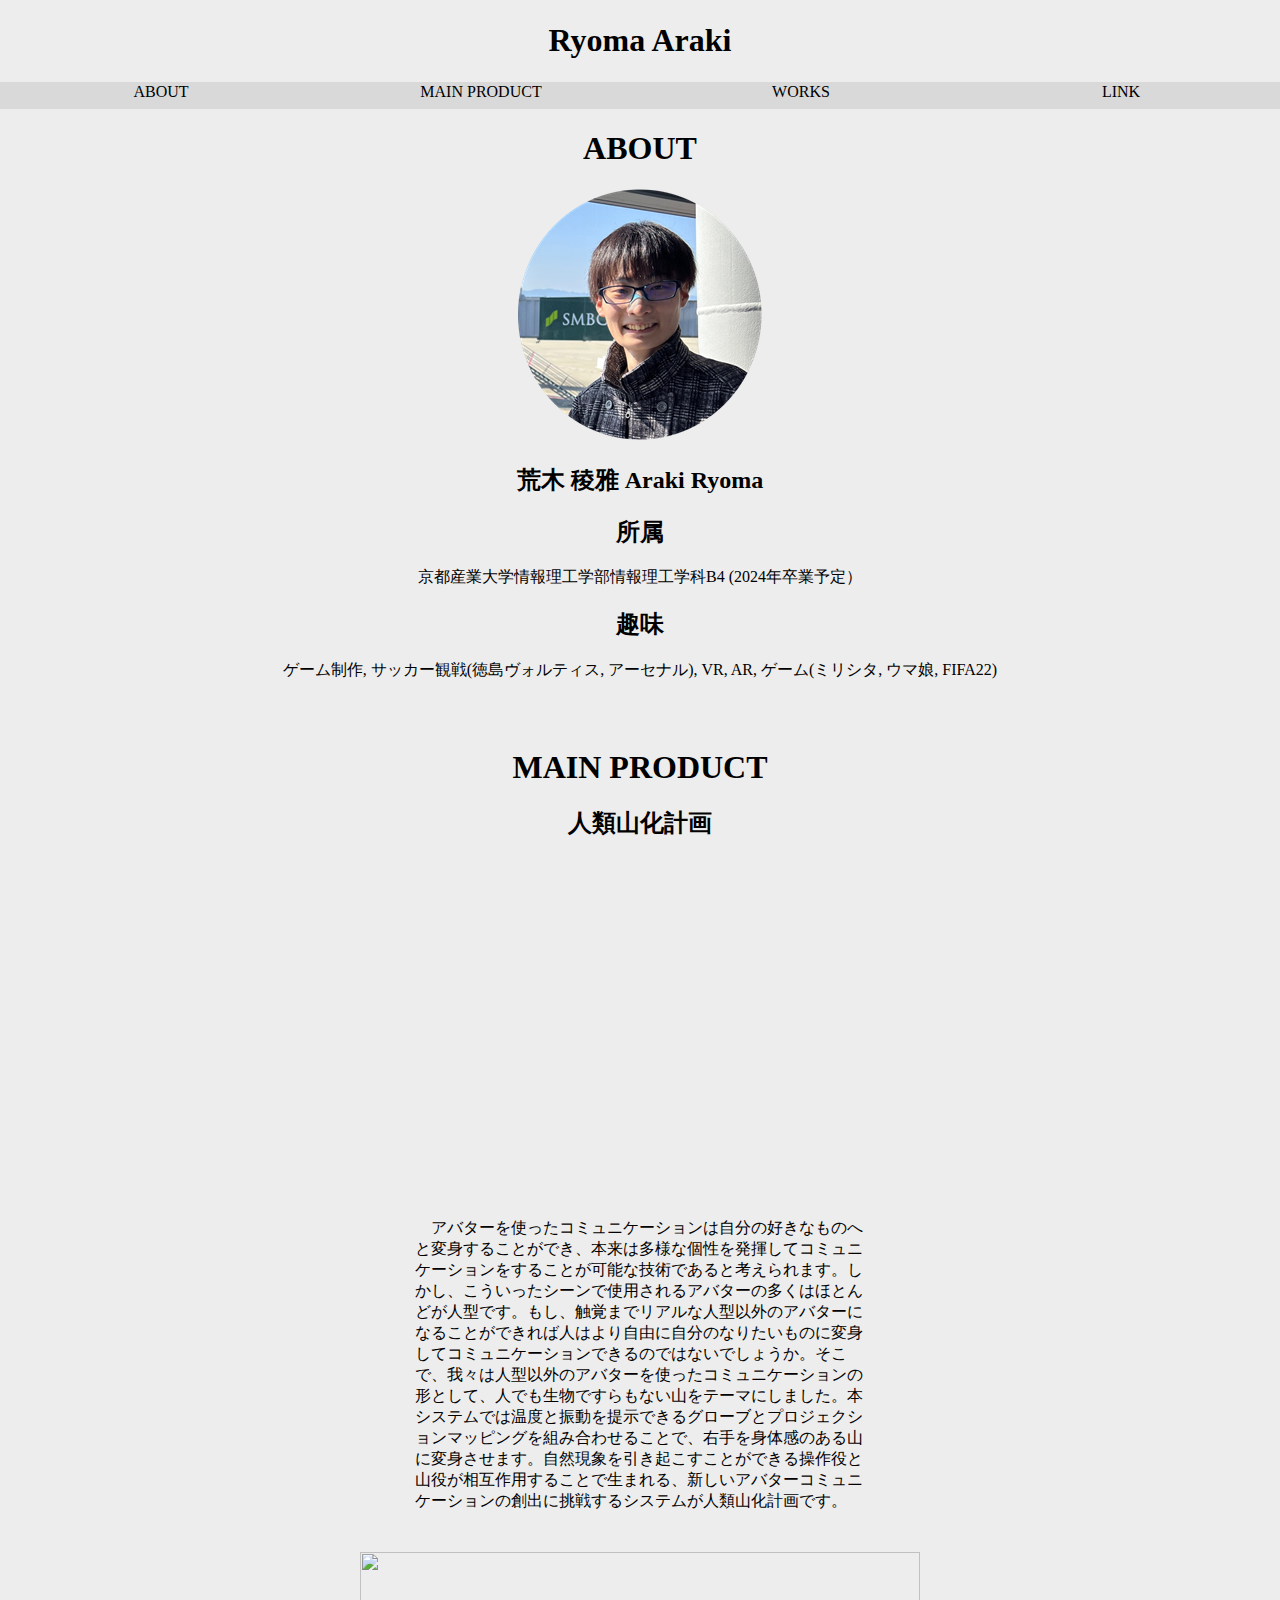
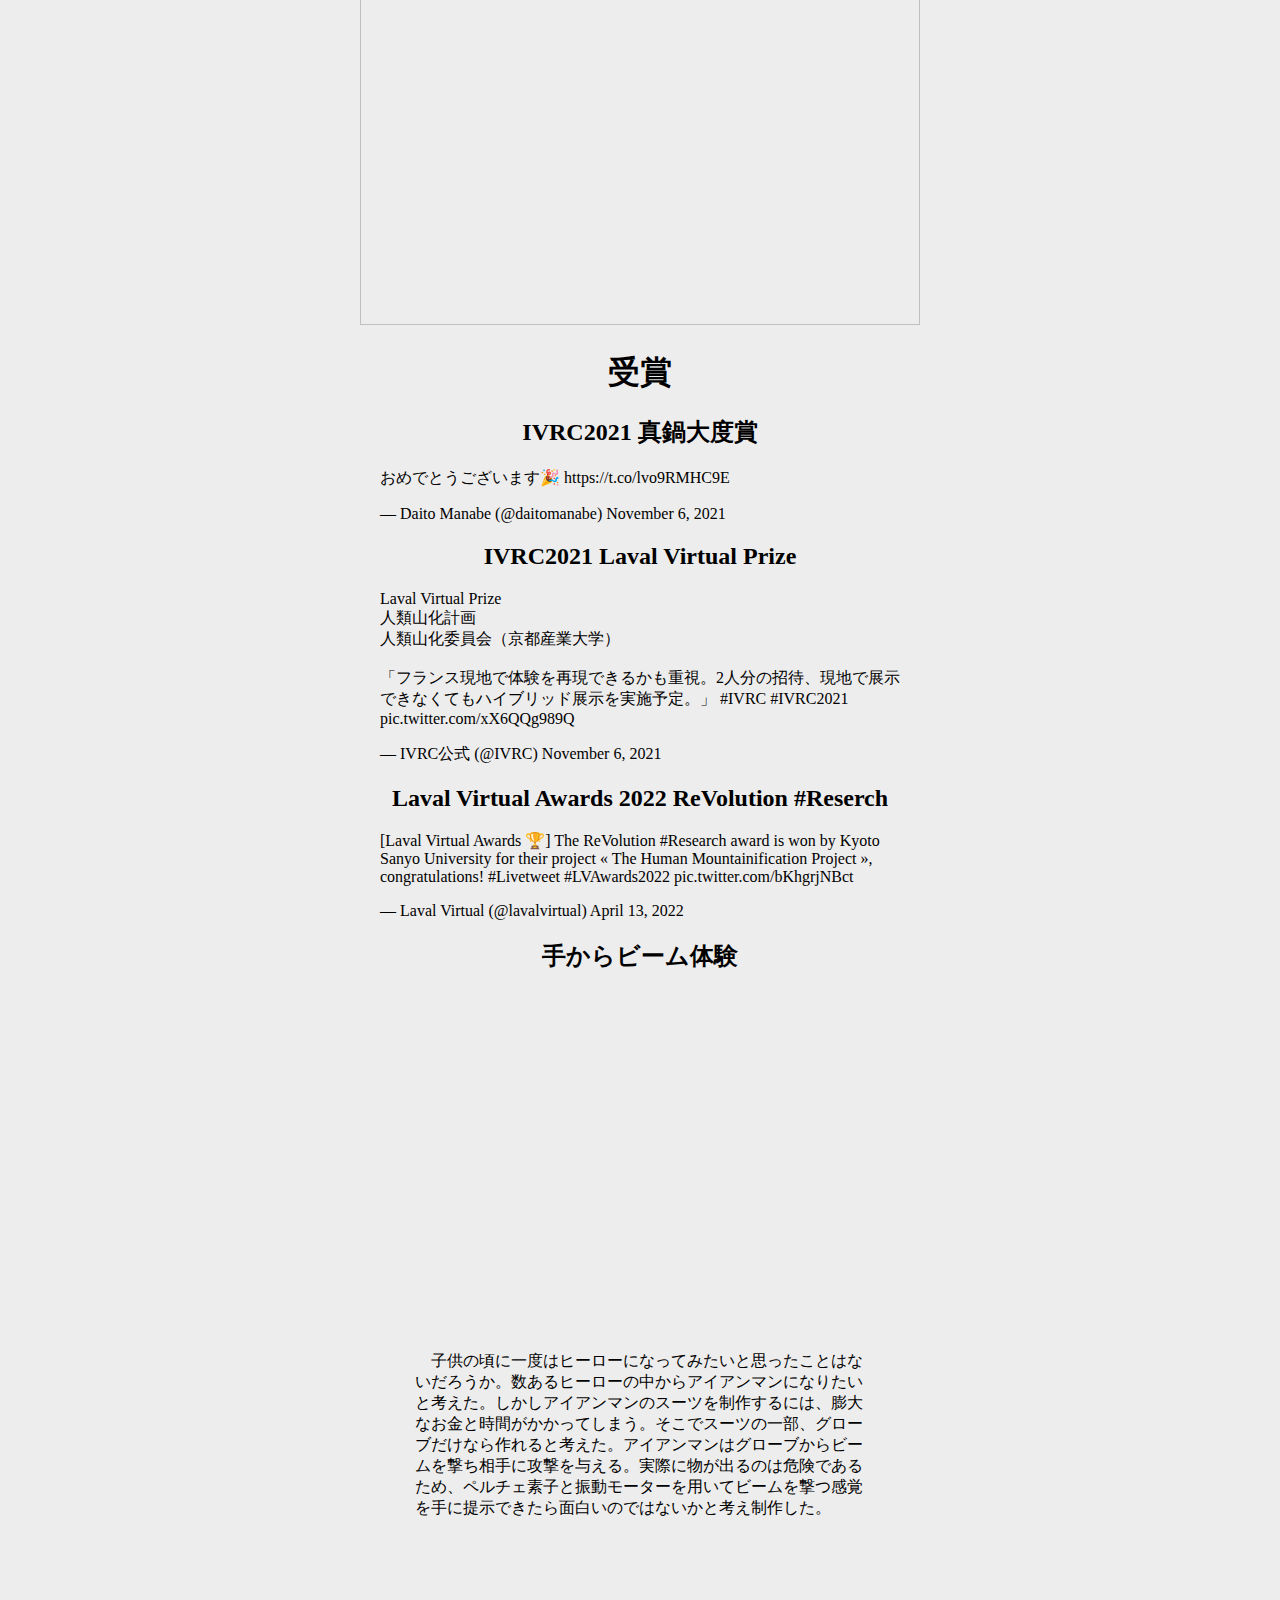
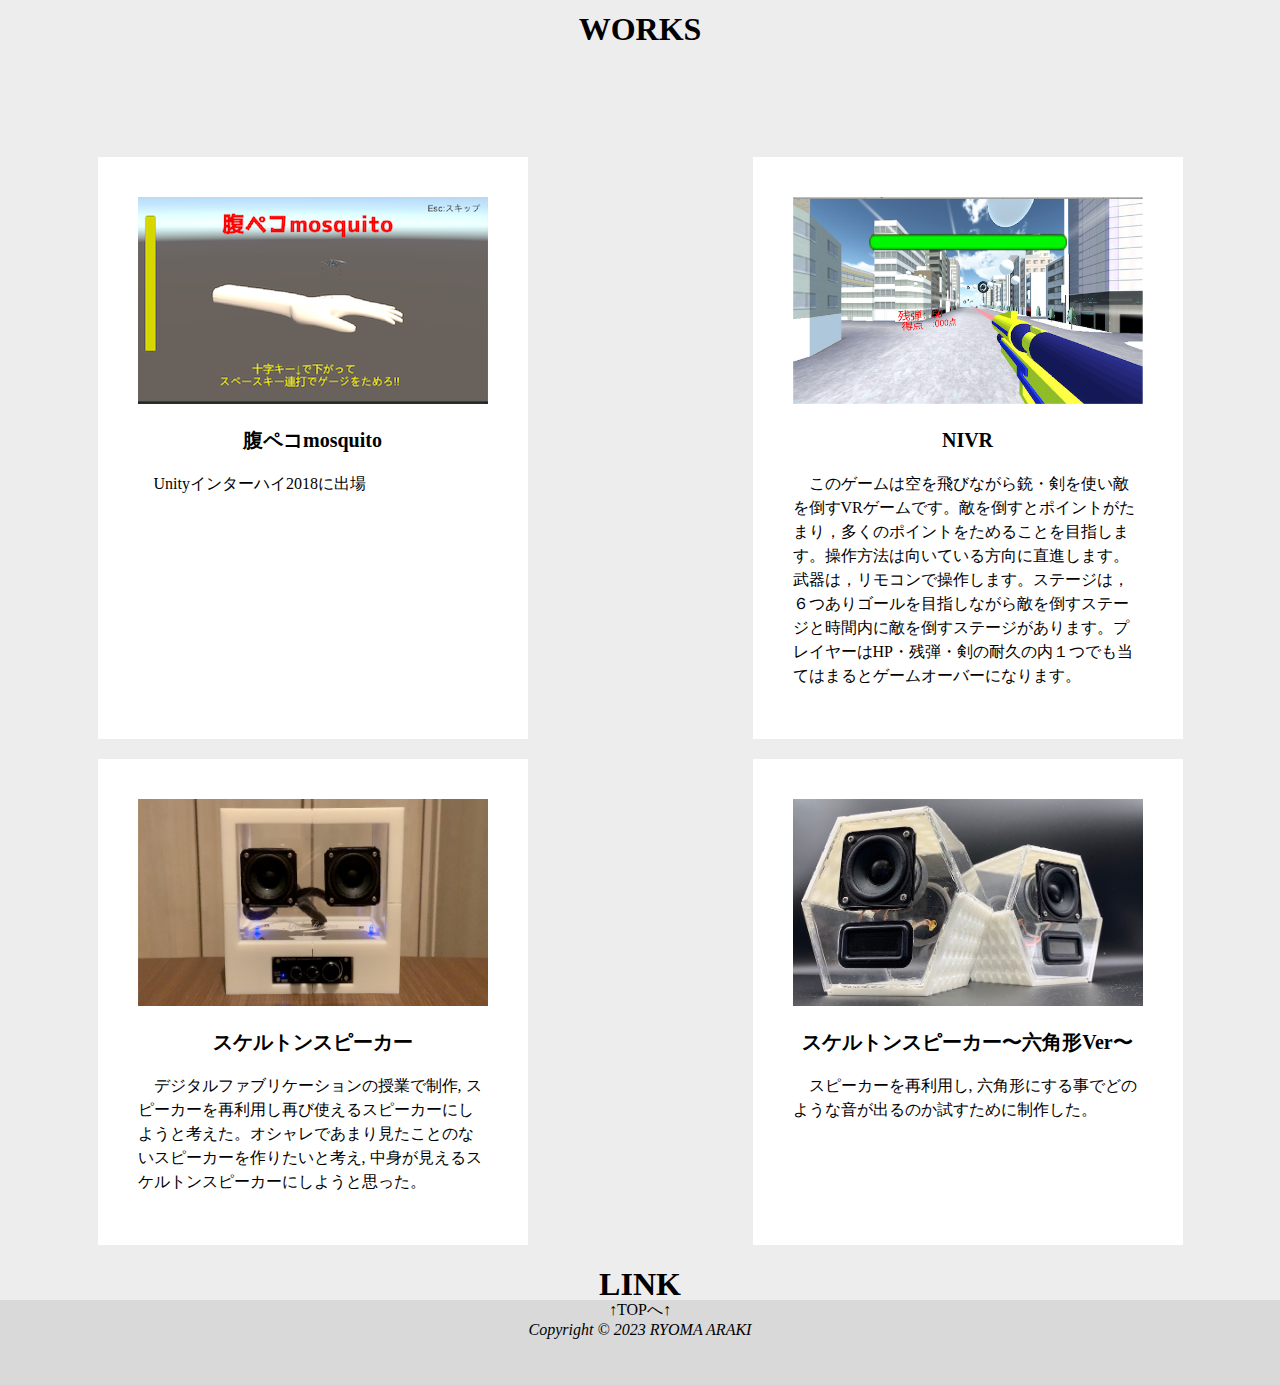
==== index.html @ 3edec640 "main_articl" ====
<!DOCTYPE html>
<html>

<head>
    <title>荒木稜雅</title>
    <link rel="stylesheet" href="PortfolioStyle.css"></link>
    <meta name="viewport" content="width=device-width">
    <meta http-equiv="Content-Type" content="text/html;charset=utf-8" />
</head>

<body>
    <div class="footerFixed">
        <div id="header">
            <div id="titleber">
                <h1>Ryoma Araki</h1>
            </div>
        </div>


       
            <ul class="nav_block">
                <li><a href="https://ryoma01.github.io/Portfolio/html/PortfolioAbout.html">ABOUT</a></li>
                <li><a href="https://ryoma01.github.io/Portfolio/">MAIN PRODUCT</a></li>
                <li><a href="https://ryoma01.github.io/Portfolio/html/PortfolioWorks.html">WORKS</a></li>
                <li><a href="https://ryoma01.github.io/Portfolio/html/PortfolioWorks.html">LINK</a></li>
            </ul>
            
     
        <div class="about">
            <h1>ABOUT</h1>
            <img src="https://ryoma01.github.io/Portfolio/img/Ryoma.png">
            <div class="abaut_a">
                <h2>荒木 稜雅 Araki Ryoma</h2>
                <h2>所属</h2>
                <p>京都産業大学情報理工学部情報理工学科B4 (2024年卒業予定）</p>
                <h2>趣味</h2>
                <p>ゲーム制作,  サッカー観戦(徳島ヴォルティス, アーセナル),  VR,  AR,  ゲーム(ミリシタ, ウマ娘, FIFA22)</p>
            </div>

        </div>

        <div class="product">
            <h1>MAIN PRODUCT</h1>
            <h2>人類山化計画</h2>
            <div style="text-align: center;"><iframe width="560" height="315" src="https://www.youtube.com/embed/NJc1vRhFrK4" title="YouTube video player" frameborder="0" allow="accelerometer; autoplay; clipboard-write; encrypted-media; gyroscope; picture-in-picture; web-share" allowfullscreen></iframe></div>
            <div class="main_article">
                <p>
                    　アバターを使ったコミュニケーションは自分の好きなものへと変身することができ、本来は多様な個性を発揮してコミュニケーションをすることが可能な技術であると考えられます。しかし、こういったシーンで使用されるアバターの多くはほとんどが人型です。もし、触覚までリアルな人型以外のアバターになることができれば人はより自由に自分のなりたいものに変身してコミュニケーションできるのではないでしょうか。そこで、我々は人型以外のアバターを使ったコミュニケーションの形として、人でも生物ですらもない山をテーマにしました。本システムでは温度と振動を提示できるグローブとプロジェクションマッピングを組み合わせることで、右手を身体感のある山に変身させます。自然現象を引き起こすことができる操作役と山役が相互作用することで生まれる、新しいアバターコミュニケーションの創出に挑戦するシステムが人類山化計画です。
                </p>
            </div>
            <div class="img_wrap_center"><img src="https://ryoma01.github.io/Portfolio/img/trophy.jpeg" width="560" height="373"></div>
            <h1>受賞</h1>
            <h2>IVRC2021 真鍋大度賞</h2>
            <blockquote class="twitter-tweet tw-align-center"><p lang="ja" dir="ltr">おめでとうございます🎉 <a href="https://t.co/lvo9RMHC9E">https://t.co/lvo9RMHC9E</a></p>&mdash; Daito Manabe (@daitomanabe) <a href="https://twitter.com/daitomanabe/status/1456947811002376192?ref_src=twsrc%5Etfw">November 6, 2021</a></blockquote> <script async src="https://platform.twitter.com/widgets.js" charset="utf-8"></script>
            <h2>IVRC2021  Laval Virtual Prize</h2>
            <blockquote class="twitter-tweet tw-align-center"><p lang="ja" dir="ltr">Laval Virtual Prize<br>人類山化計画<br>人類山化委員会（京都産業大学）<br><br>「フランス現地で体験を再現できるかも重視。2人分の招待、現地で展示できなくてもハイブリッド展示を実施予定。」 <a href="https://twitter.com/hashtag/IVRC?src=hash&amp;ref_src=twsrc%5Etfw">#IVRC</a> <a href="https://twitter.com/hashtag/IVRC2021?src=hash&amp;ref_src=twsrc%5Etfw">#IVRC2021</a> <a href="https://t.co/xX6QQg989Q">pic.twitter.com/xX6QQg989Q</a></p>&mdash; IVRC公式 (@IVRC) <a href="https://twitter.com/IVRC/status/1456905049393692672?ref_src=twsrc%5Etfw">November 6, 2021</a></blockquote> <script async src="https://platform.twitter.com/widgets.js" charset="utf-8"></script>
            <h2>Laval Virtual Awards 2022 ReVolution #Reserch</h2>
            <blockquote class="twitter-tweet tw-align-center"><p lang="en" dir="ltr">[Laval Virtual Awards 🏆] The ReVolution <a href="https://twitter.com/hashtag/Research?src=hash&amp;ref_src=twsrc%5Etfw">#Research</a> award is won by Kyoto Sanyo University for their project « The Human Mountainification Project », congratulations!  <a href="https://twitter.com/hashtag/Livetweet?src=hash&amp;ref_src=twsrc%5Etfw">#Livetweet</a> <a href="https://twitter.com/hashtag/LVAwards2022?src=hash&amp;ref_src=twsrc%5Etfw">#LVAwards2022</a> <a href="https://t.co/bKhgrjNBct">pic.twitter.com/bKhgrjNBct</a></p>&mdash; Laval Virtual (@lavalvirtual) <a href="https://twitter.com/lavalvirtual/status/1514292728816930816?ref_src=twsrc%5Etfw">April 13, 2022</a></blockquote><script async src="https://platform.twitter.com/widgets.js" charset="utf-8"></script>
            
            <h2>手からビーム体験</h2>
            <div style="text-align: center;"><iframe width="560" height="315" src="https://www.youtube.com/embed/RZmsgGADkz4" title="YouTube video player" frameborder="0" allow="accelerometer; autoplay; clipboard-write; encrypted-media; gyroscope; picture-in-picture; web-share" allowfullscreen></iframe></div>
            <div class="main_article">
                <p>
                    　子供の頃に一度はヒーローになってみたいと思ったことはないだろうか。数あるヒーローの中からアイアンマンになりたいと考えた。しかしアイアンマンのスーツを制作するには、膨大なお金と時間がかかってしまう。そこでスーツの一部、グローブだけなら作れると考えた。アイアンマンはグローブからビームを撃ち相手に攻撃を与える。実際に物が出るのは危険であるため、ペルチェ素子と振動モーターを用いてビームを撃つ感覚を手に提示できたら面白いのではないかと考え制作した。
                </p>
            </div>
            
            
        </div>
            
        <h1>WORKS</h1>

        <div class="card-container">
            
            <!-- card-item -->
            <div class="card-item">            
                <a class="card-link" href="#">
                   <img sclass="card-img" src="https://ryoma01.github.io/Portfolio/img/mosquito.png" width="350" height="207" alt="">
                    <h2 class="card-tit">腹ペコmosquito</h2>
                    <p>　Unityインターハイ2018に出場</p>
                </a><!-- /card-content -->
            </div><!-- /card-item -->
            
            <!-- card-item -->
            <div class="card-item">            
                <a class="card-link" href="#">
                   <img sclass="card-img" src="https://ryoma01.github.io/Portfolio/img/NIVR.png" width="350" height="207" alt="">
                    <h2 class="card-tit">NIVR</h2>
                    <p>　このゲームは空を飛びながら銃・剣を使い敵を倒すVRゲームです。敵を倒すとポイントがたまり，多くのポイントをためることを目指します。操作方法は向いている方向に直進します。武器は，リモコンで操作します。ステージは，６つありゴールを目指しながら敵を倒すステージと時間内に敵を倒すステージがあります。プレイヤーはHP・残弾・剣の耐久の内１つでも当てはまるとゲームオーバーになります。</p>
                </a><!-- /card-content -->
            </div><!-- /card-item -->
            
            <!-- card-item -->
            <div class="card-item">            
                <a class="card-link" href="#">
                   <img sclass="card-img" src="https://ryoma01.github.io/Portfolio/img/sp1.png" width="350" height="207" alt="">
                    <h2 class="card-tit">スケルトンスピーカー</h2>
                    <p>　デジタルファブリケーションの授業で制作, スピーカーを再利用し再び使えるスピーカーにしようと考えた。オシャレであまり見たことのないスピーカーを作りたいと考え, 中身が見えるスケルトンスピーカーにしようと思った。</p>
                </a><!-- /card-content -->
            </div><!-- /card-item -->
            
            <!-- card-item -->
            <div class="card-item">            
                <a class="card-link" href="#">
                   <img sclass="card-img" src="https://ryoma01.github.io/Portfolio/img/IMG_3498.JPG" width="350" height="207" alt="">
                    <h2 class="card-tit">スケルトンスピーカー〜六角形Ver〜</h2>
                    <p>　スピーカーを再利用し, 六角形にする事でどのような音が出るのか試すために制作した。</p>
                </a><!-- /card-content -->
            </div><!-- /card-item -->
            

 
        </div><!-- /card-container -->

        <div class="link">
            <h1>LINK</h1>
        </div>

        <div id="footer">
            <a href="#" class="top">↑TOPへ↑</a>
            <address>Copyright &copy; 2023 RYOMA ARAKI</address>
        </div>
    </div>
</body>

</html>
---- PortfolioStyle.css ----
body{
    margin: 0;
    background: #EEEDED;;
}
.footerFixed {
    min-height: 100vh;
    /* ←コンテンツの高さの最小値＝ブラウザの高さに指定 */
    position: relative;
    /* ←相対位置 */
    padding-bottom: 60px;
    /* ←フッターの高さを指定 */
    box-sizing: border-box;
    /* ↑ヘッダーやフッターを含むすべての要素の高さ＝min-height:100vhになるように指定 */
}

#header {
    padding-top: 0px;
    margin: 0 auto;
    width: 100%;
}

a {
    text-decoration: none;
}

a:link, a:visited, a:active {
    color: black;
}

a:hover {
    color: rgb(36, 104, 147);
}

#titleber {
    padding: 1px;
    margin: 0 auto;
    background-image: url(Geometric_object_scene1.jpg);
    text-align: center;
}

#titleber a {
    font-family: HiraMinProN-W6;
}

.nav_block {
    background: #D9D9D9;
    position: sticky;
    padding: 1px;
    margin: 0px auto;
    width: 100%;
    height: 25px;
}

.nav_block li {
    width: 25%;
    text-align: center;
    float: left;
    list-style: none;
}

.about {
    text-align: center;
}

h2 {
    text-align: center;
}
h1 {
    text-align: center;
}

.product {
    max-width: 600px;
    margin: 0 auto;
    padding: 30px 4%;
}
.main_article{
    max-width: 450px;
    margin: 40px auto;
}
.img_wrap_center{
    text-align: center;
}

.card-container {
    display: grid; /* カードの横並び */
    grid-template-columns: repeat(auto-fit, minmax(450px, 1fr)); /* gridの設定 */
    gap: 20px 30px; /* カード同士の隙間 縦方向 横方向 */
    margin: 109px auto 0;
    text-align: start; /* カード内の中央寄せ解除 */
}
 
.card-item {
    width: 100%;
    max-width: 350px;
    margin: 0 auto;
    padding: 40px 40px 35px;
    background-color: #ffffff;
}
 
.card-img {
    width: 150%;
    max-width: 310px;
    height: auto; 
    vertical-align: bottom; /* 画像の下の余白を埋める */
}
 
.card-tit {
    margin-top: 20px;
    color: #000000;
    font-size: 20px;
    line-height: 1.2;
}
 
.card-item p {
    margin-top: 20px;
    color: #000000;
    font-size: 16px;
    line-height: 1.5;
}


.link{
    text-align: center;
}

#footer {
    bottom: 0;
    position: absolute;
    /* ←絶対位置 */
    width: 100%;
    height: 85px;
    background-color: #D9D9D9;
    text-align: center;
}
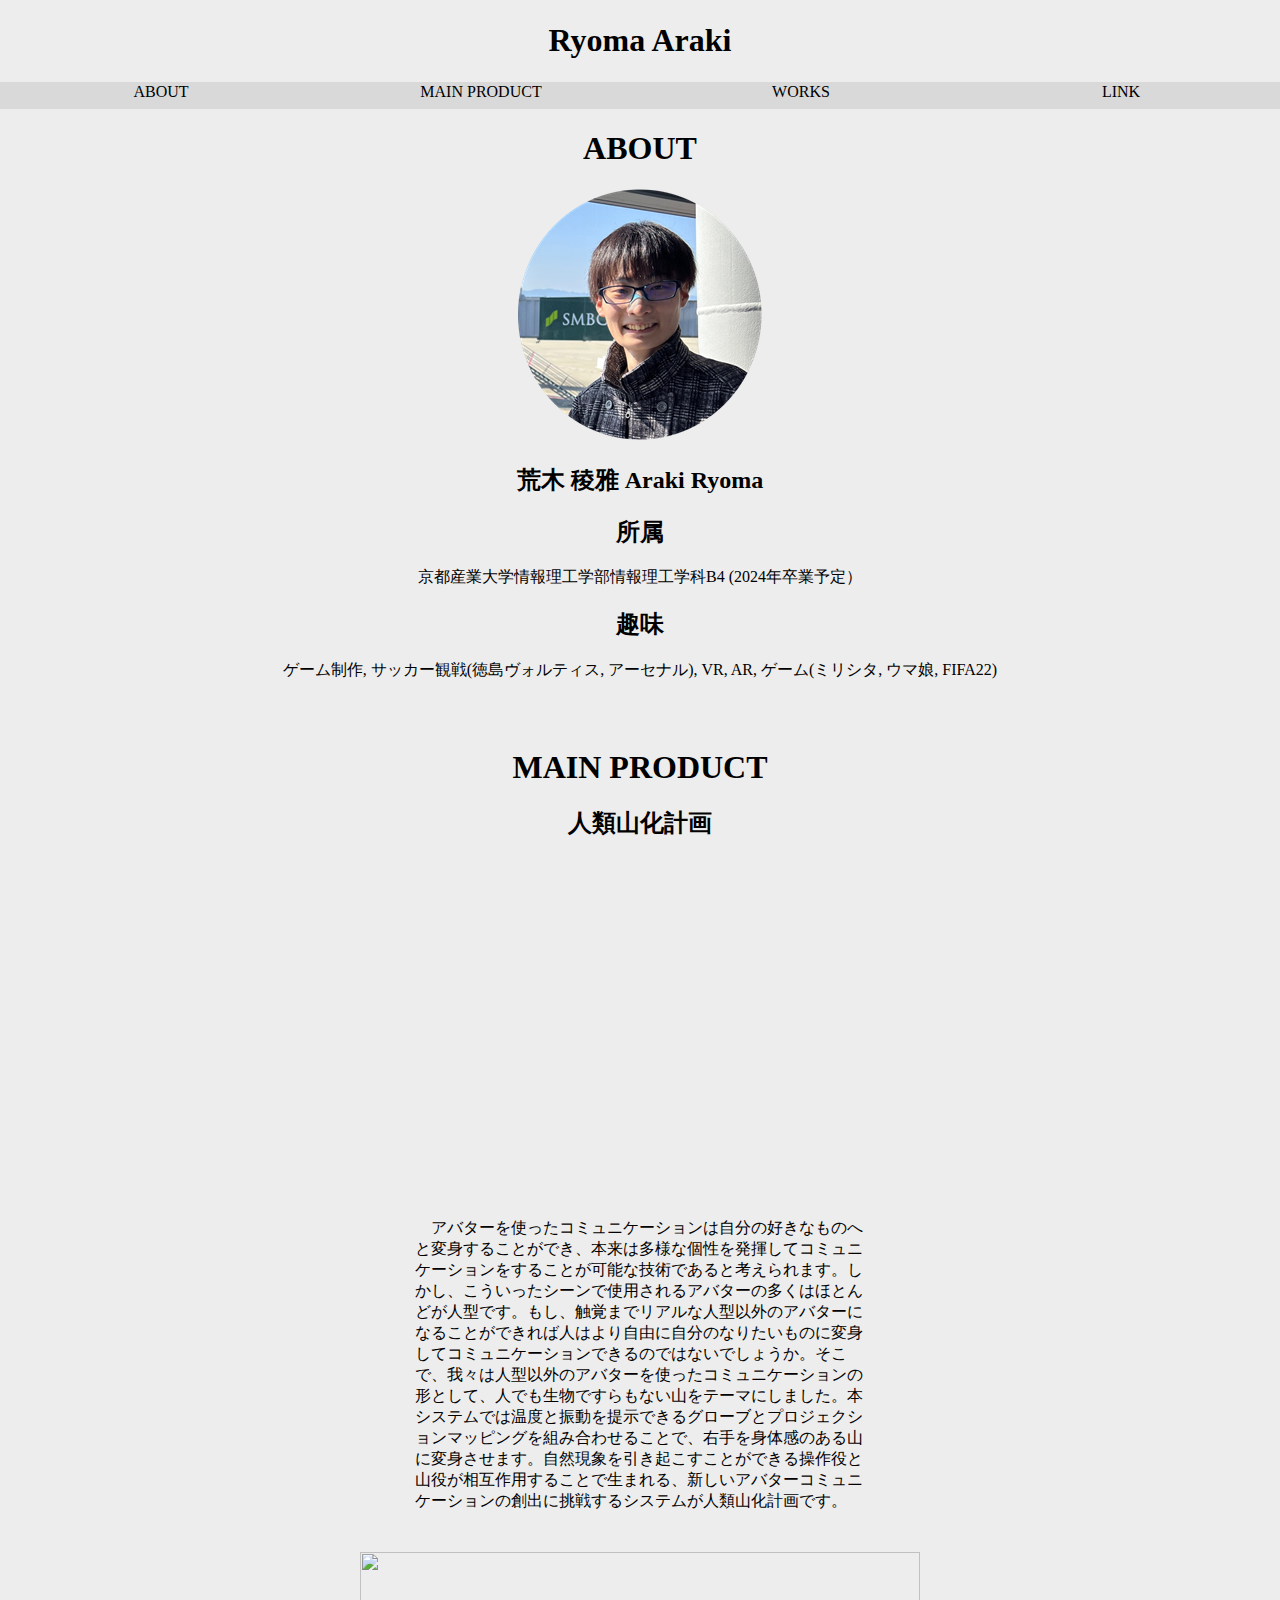
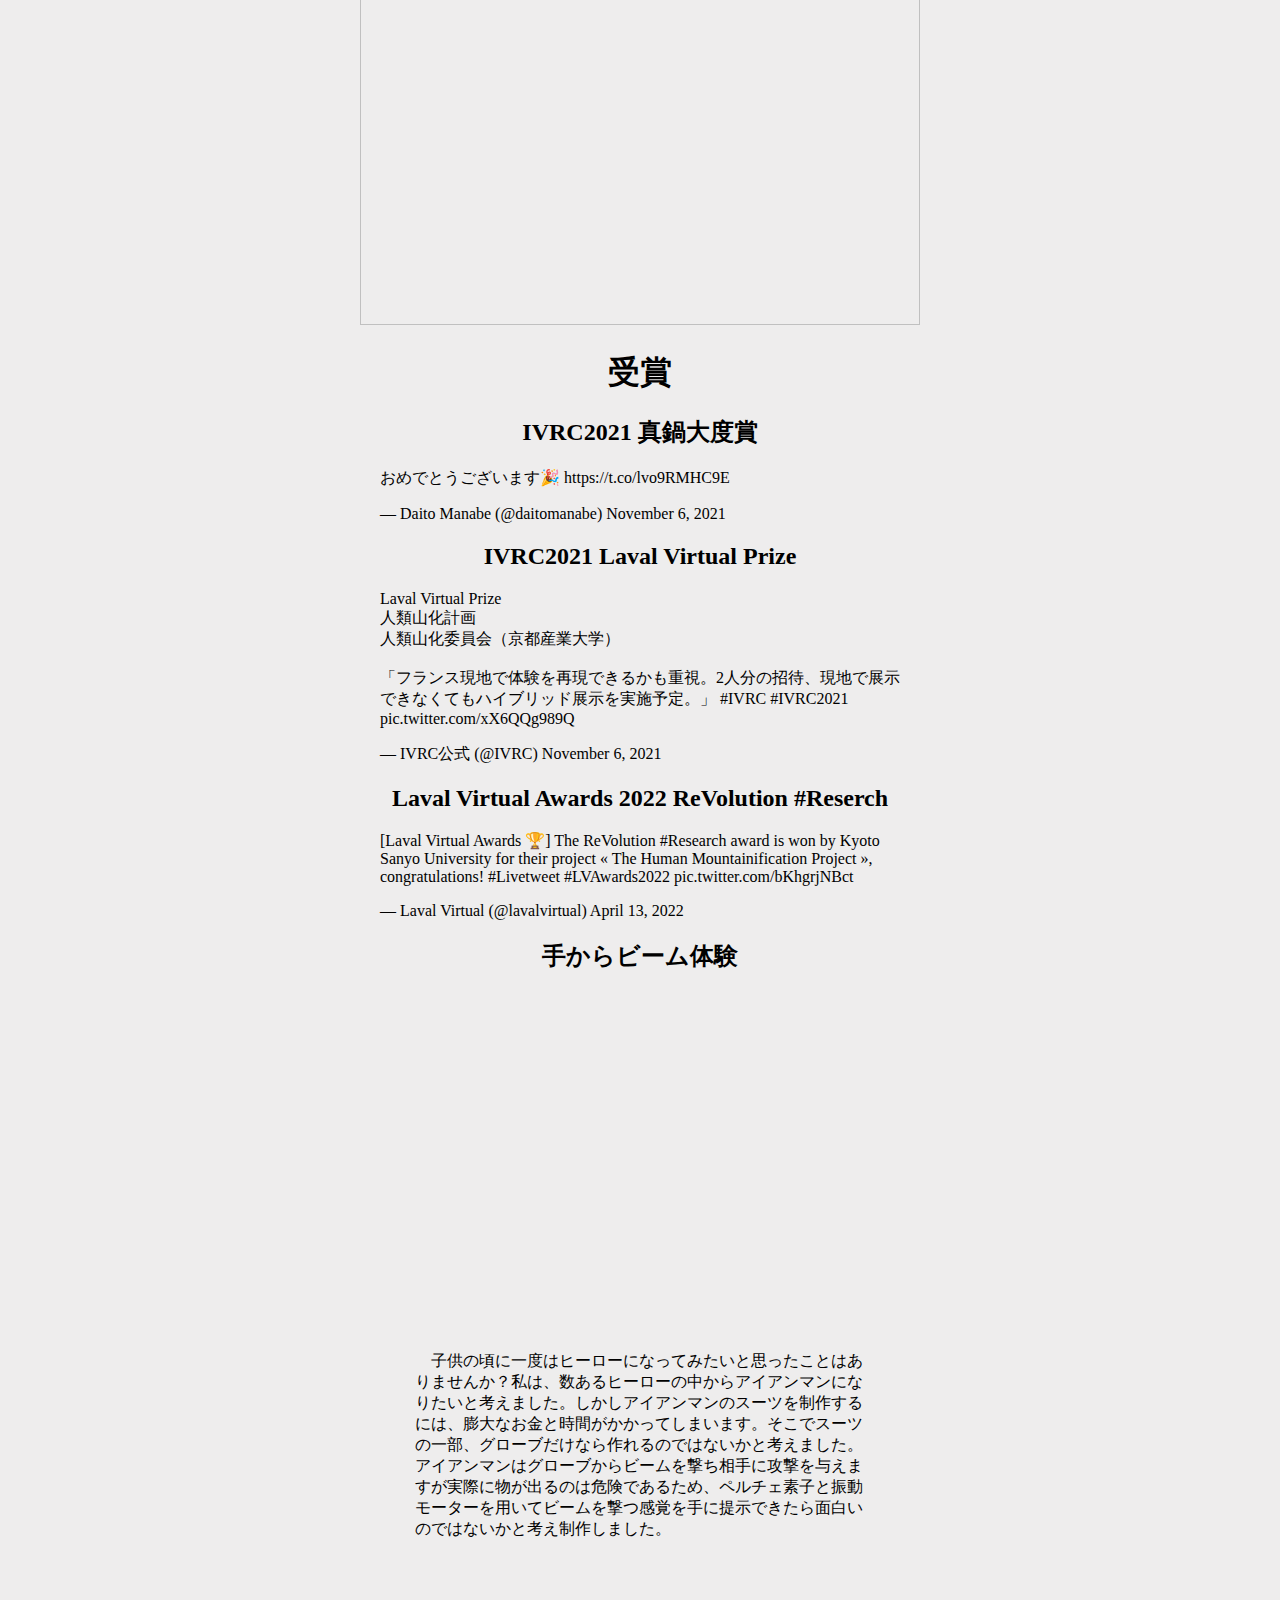
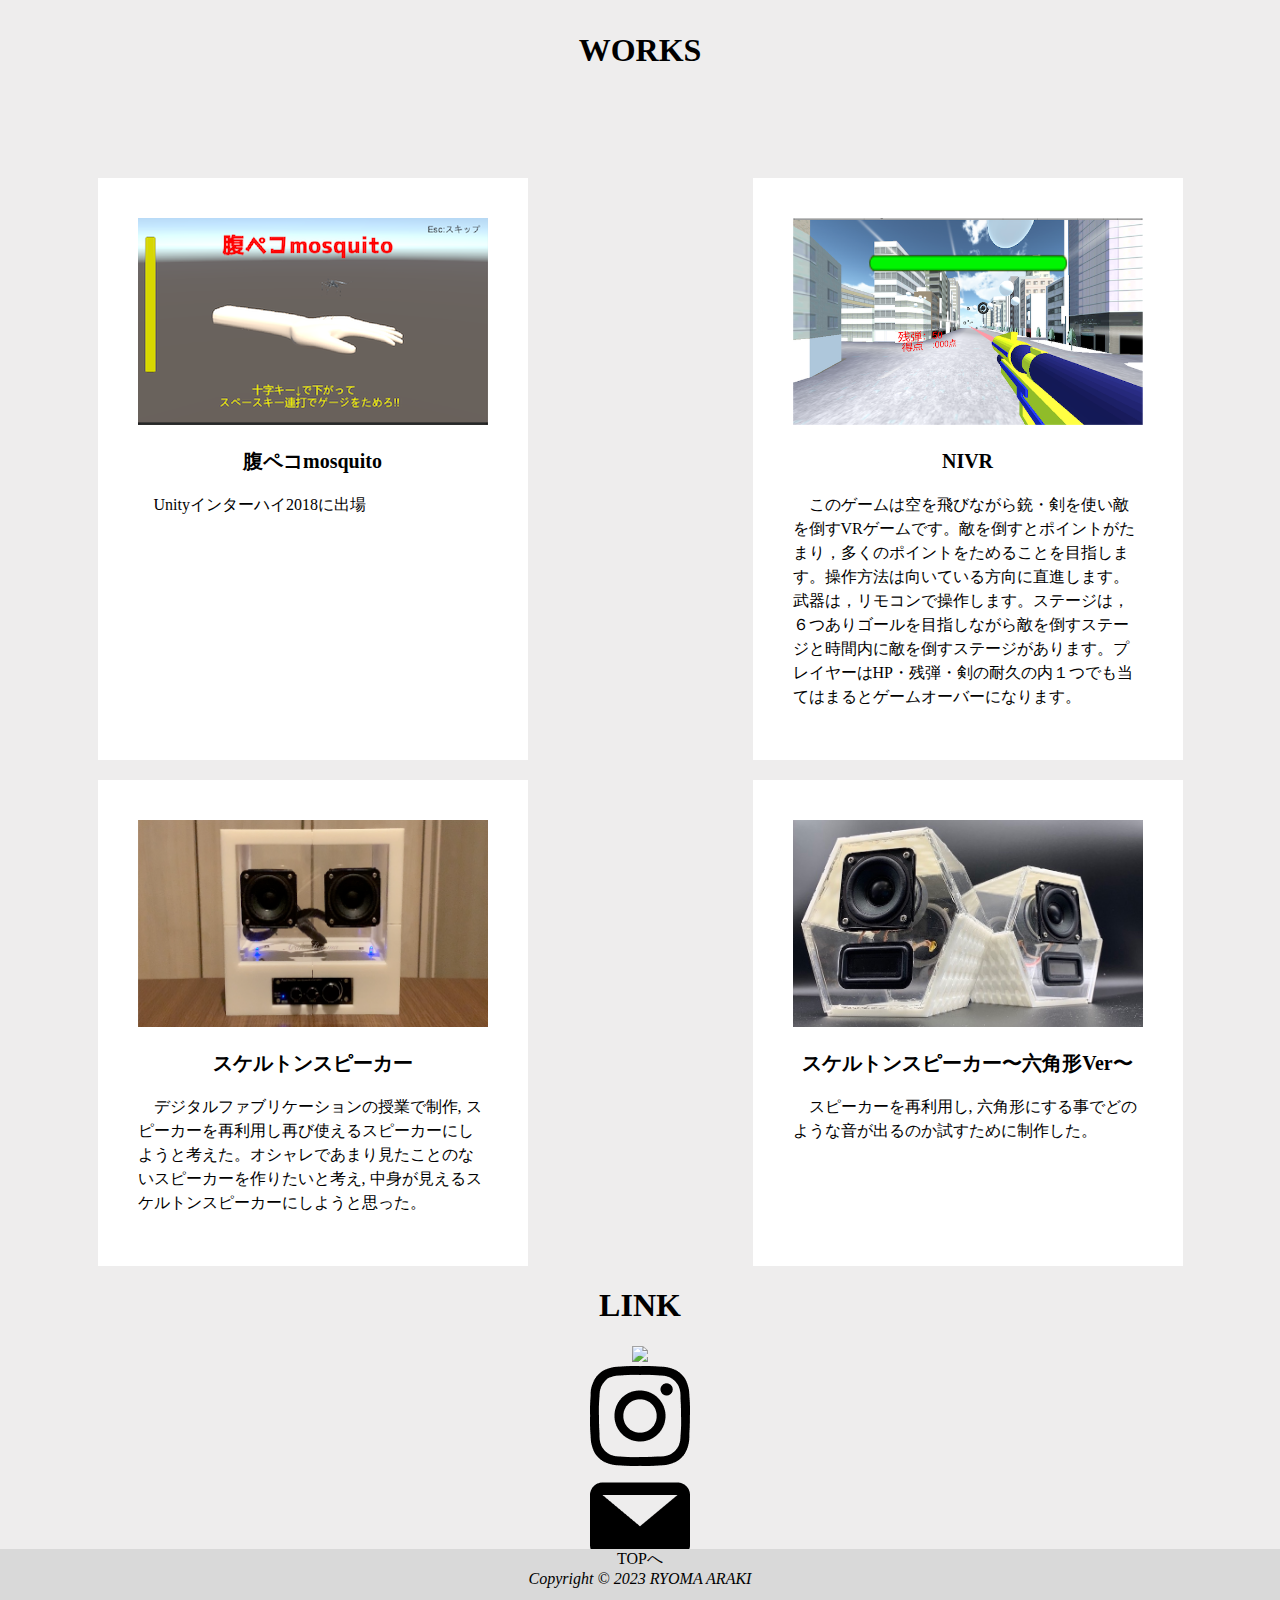
==== commit 9c4aa7bc: "link" ====
--- a/index.html
+++ b/index.html
@@ -61,7 +61,7 @@
             <div style="text-align: center;"><iframe width="560" height="315" src="https://www.youtube.com/embed/RZmsgGADkz4" title="YouTube video player" frameborder="0" allow="accelerometer; autoplay; clipboard-write; encrypted-media; gyroscope; picture-in-picture; web-share" allowfullscreen></iframe></div>
             <div class="main_article">
                 <p>
-                    　子供の頃に一度はヒーローになってみたいと思ったことはないだろうか。数あるヒーローの中からアイアンマンになりたいと考えた。しかしアイアンマンのスーツを制作するには、膨大なお金と時間がかかってしまう。そこでスーツの一部、グローブだけなら作れると考えた。アイアンマンはグローブからビームを撃ち相手に攻撃を与える。実際に物が出るのは危険であるため、ペルチェ素子と振動モーターを用いてビームを撃つ感覚を手に提示できたら面白いのではないかと考え制作した。
+                    　子供の頃に一度はヒーローになってみたいと思ったことはありませんか？私は、数あるヒーローの中からアイアンマンになりたいと考えました。しかしアイアンマンのスーツを制作するには、膨大なお金と時間がかかってしまいます。そこでスーツの一部、グローブだけなら作れるのではないかと考えました。アイアンマンはグローブからビームを撃ち相手に攻撃を与えますが実際に物が出るのは危険であるため、ペルチェ素子と振動モーターを用いてビームを撃つ感覚を手に提示できたら面白いのではないかと考え制作しました。
                 </p>
             </div>
             
@@ -74,7 +74,7 @@
             
             <!-- card-item -->
             <div class="card-item">            
-                <a class="card-link" href="#">
+                <a class="card-link">
                    <img sclass="card-img" src="https://ryoma01.github.io/Portfolio/img/mosquito.png" width="350" height="207" alt="">
                     <h2 class="card-tit">腹ペコmosquito</h2>
                     <p>　Unityインターハイ2018に出場</p>
@@ -83,7 +83,7 @@
             
             <!-- card-item -->
             <div class="card-item">            
-                <a class="card-link" href="#">
+                <a class="card-link">
                    <img sclass="card-img" src="https://ryoma01.github.io/Portfolio/img/NIVR.png" width="350" height="207" alt="">
                     <h2 class="card-tit">NIVR</h2>
                     <p>　このゲームは空を飛びながら銃・剣を使い敵を倒すVRゲームです。敵を倒すとポイントがたまり，多くのポイントをためることを目指します。操作方法は向いている方向に直進します。武器は，リモコンで操作します。ステージは，６つありゴールを目指しながら敵を倒すステージと時間内に敵を倒すステージがあります。プレイヤーはHP・残弾・剣の耐久の内１つでも当てはまるとゲームオーバーになります。</p>
@@ -92,7 +92,7 @@
             
             <!-- card-item -->
             <div class="card-item">            
-                <a class="card-link" href="#">
+                <a class="card-link">
                    <img sclass="card-img" src="https://ryoma01.github.io/Portfolio/img/sp1.png" width="350" height="207" alt="">
                     <h2 class="card-tit">スケルトンスピーカー</h2>
                     <p>　デジタルファブリケーションの授業で制作, スピーカーを再利用し再び使えるスピーカーにしようと考えた。オシャレであまり見たことのないスピーカーを作りたいと考え, 中身が見えるスケルトンスピーカーにしようと思った。</p>
@@ -101,7 +101,7 @@
             
             <!-- card-item -->
             <div class="card-item">            
-                <a class="card-link" href="#">
+                <a class="card-link">
                    <img sclass="card-img" src="https://ryoma01.github.io/Portfolio/img/IMG_3498.JPG" width="350" height="207" alt="">
                     <h2 class="card-tit">スケルトンスピーカー〜六角形Ver〜</h2>
                     <p>　スピーカーを再利用し, 六角形にする事でどのような音が出るのか試すために制作した。</p>
@@ -111,13 +111,24 @@
 
  
         </div><!-- /card-container -->
-
+        <h1>LINK</h1>
         <div class="link">
-            <h1>LINK</h1>
+            <div class="inline-block_test">
+                <a href="https://twitter.com/ryoga_0p"><img src="https://ryoma01.github.io/Portfolio/img/Twitter.png"></a>
+            </div>
+            <div class="inline-block_test">
+                <a href="https://instagram.com/ryoma5745"><img src="https://ryoma01.github.io/Portfolio/img/Instagram.png"></a>
+            </div>
+            <div class="inline-block_test">
+                <a href="mailto:g2053039@cc.kyoto-su.ac.jp"><img src="https://ryoma01.github.io/Portfolio/img/Messages.png"></a>
+            </div>
+            
+            
+            
         </div>
 
         <div id="footer">
-            <a href="#" class="top">↑TOPへ↑</a>
+            <a href="#" class="top">TOPへ</a>
             <address>Copyright &copy; 2023 RYOMA ARAKI</address>
         </div>
     </div>
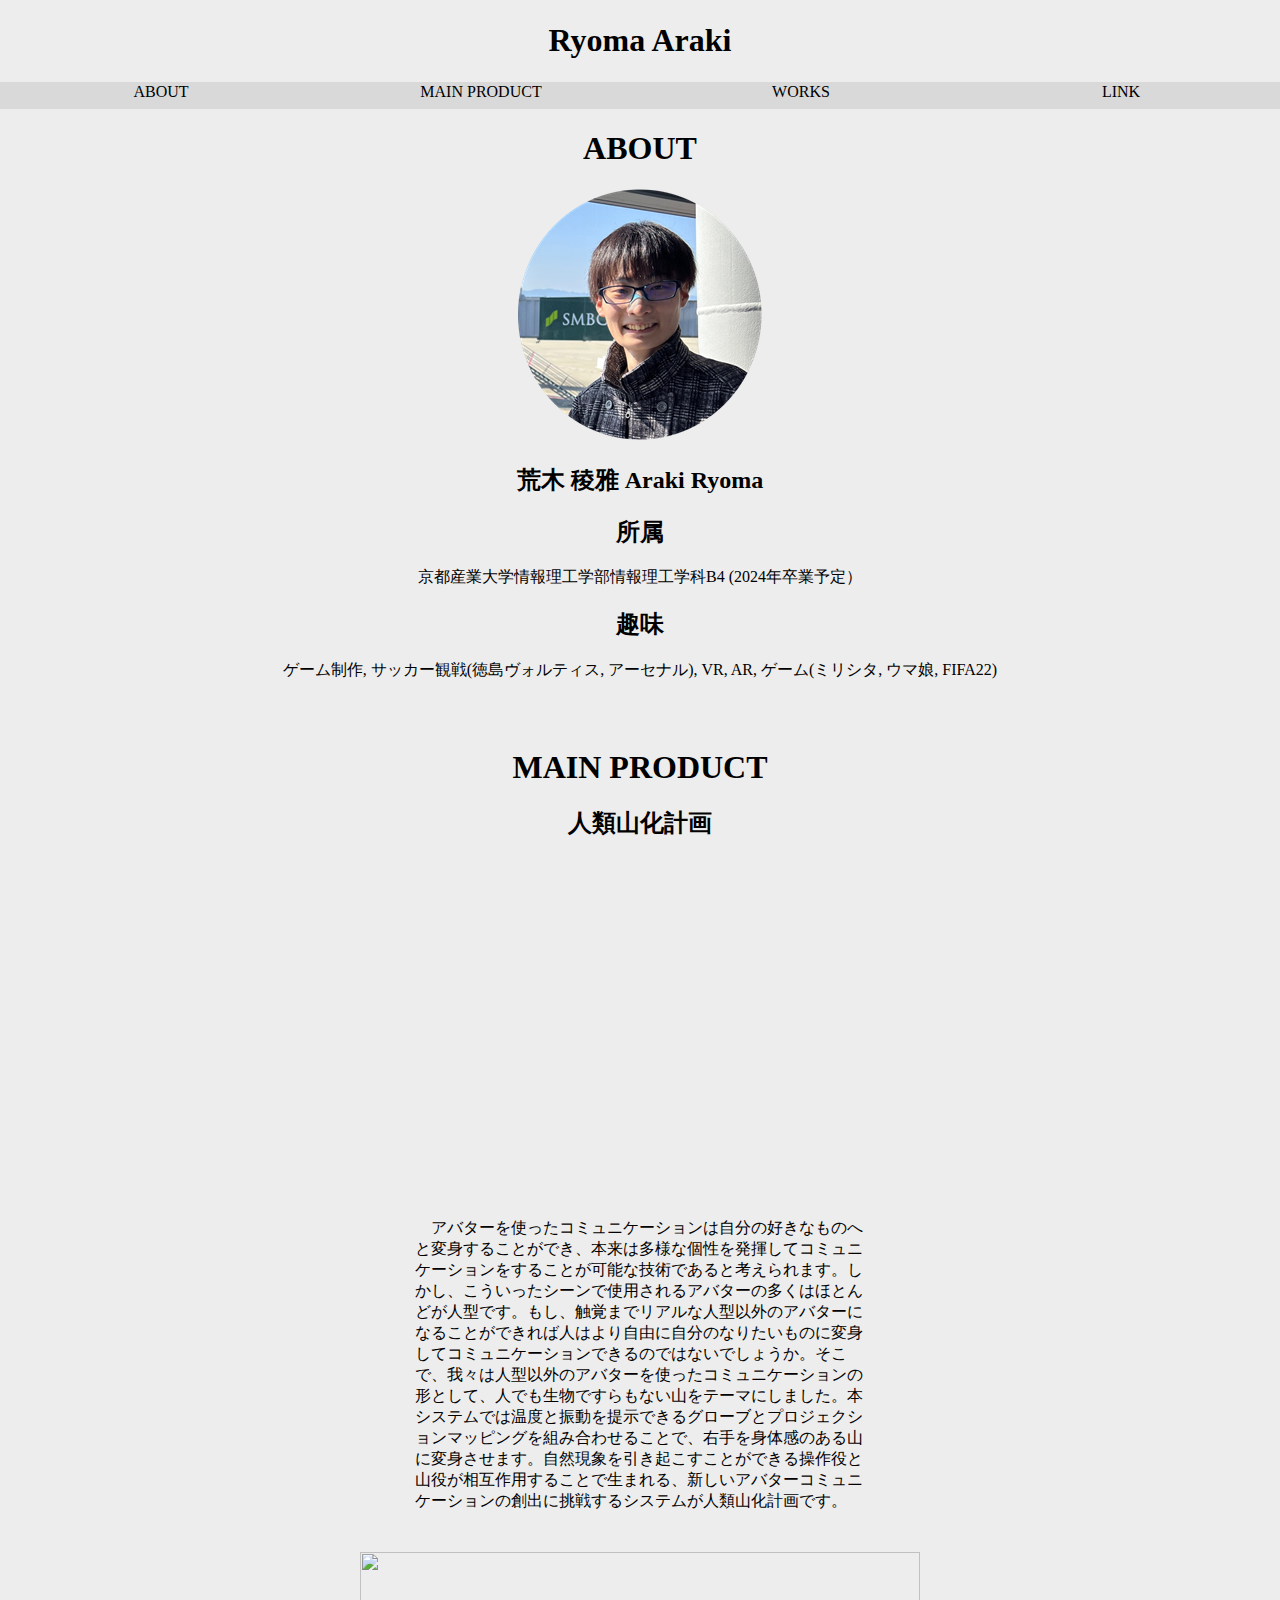
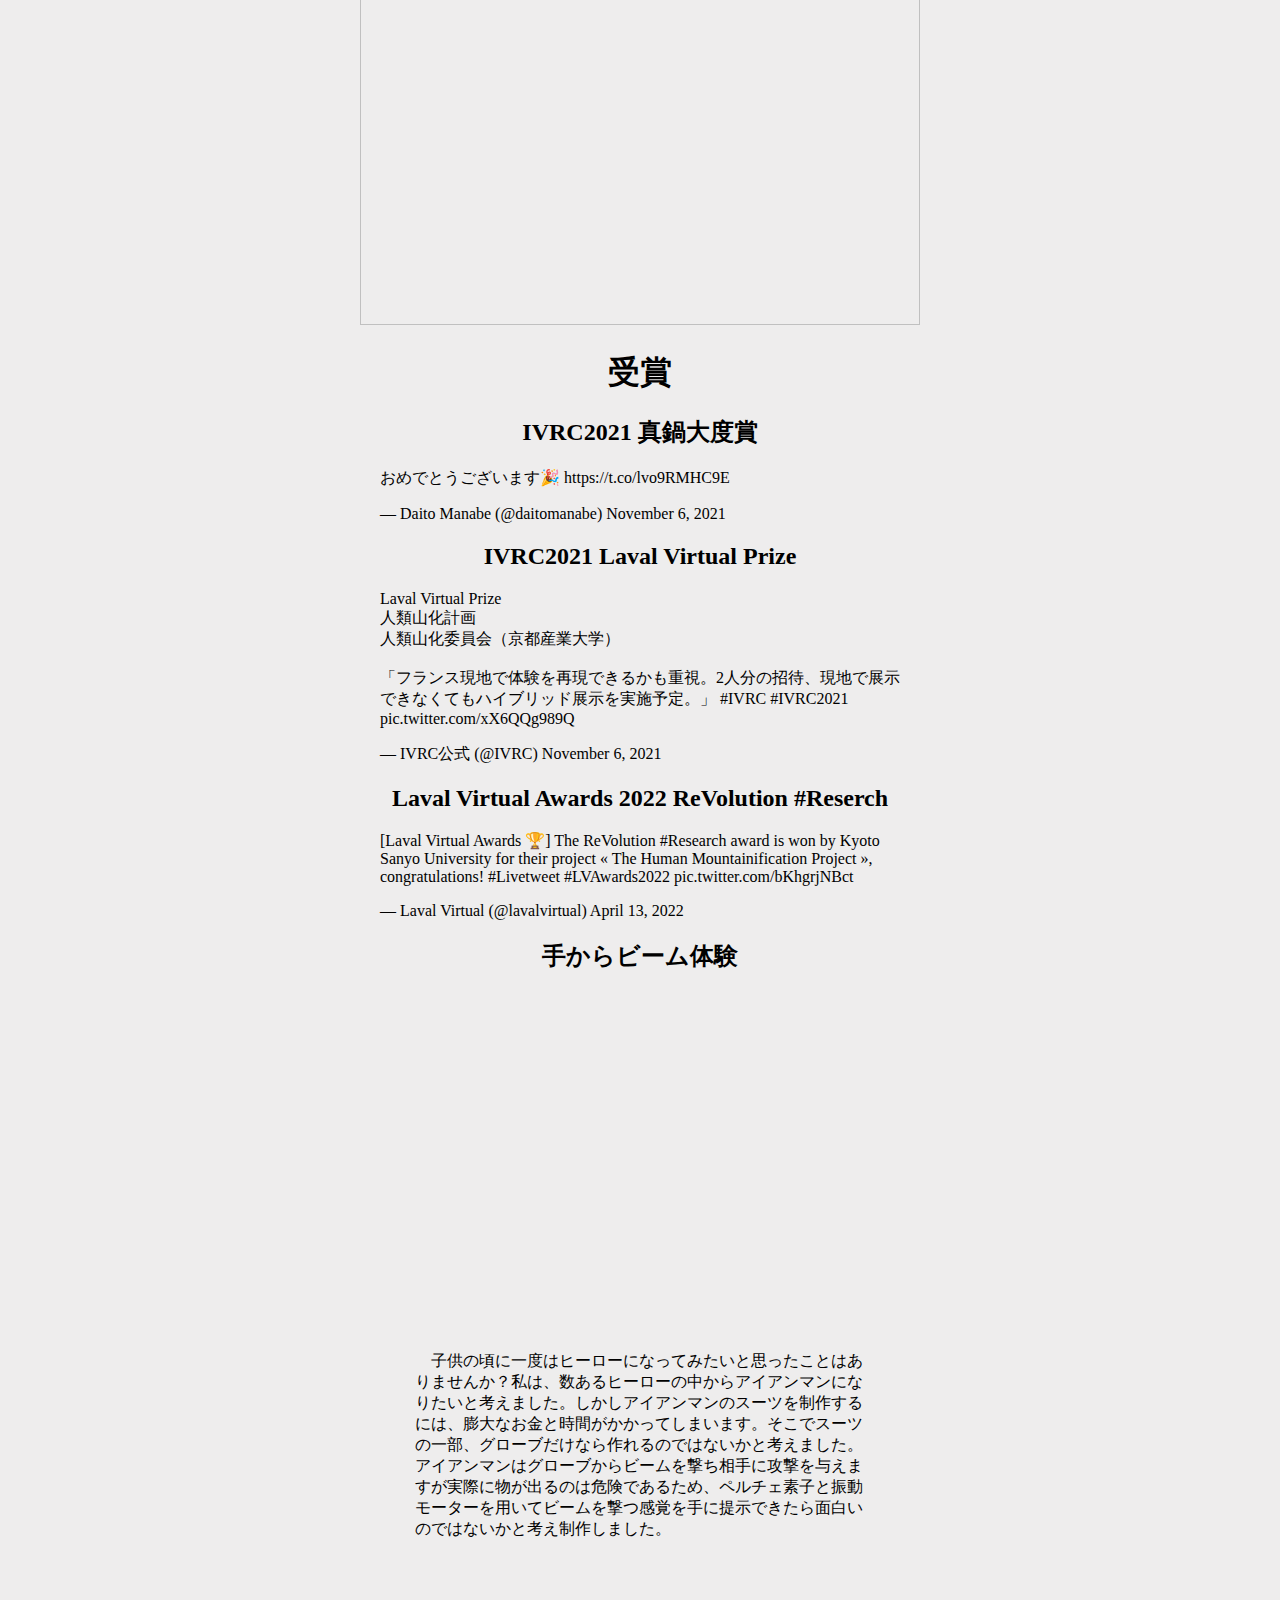
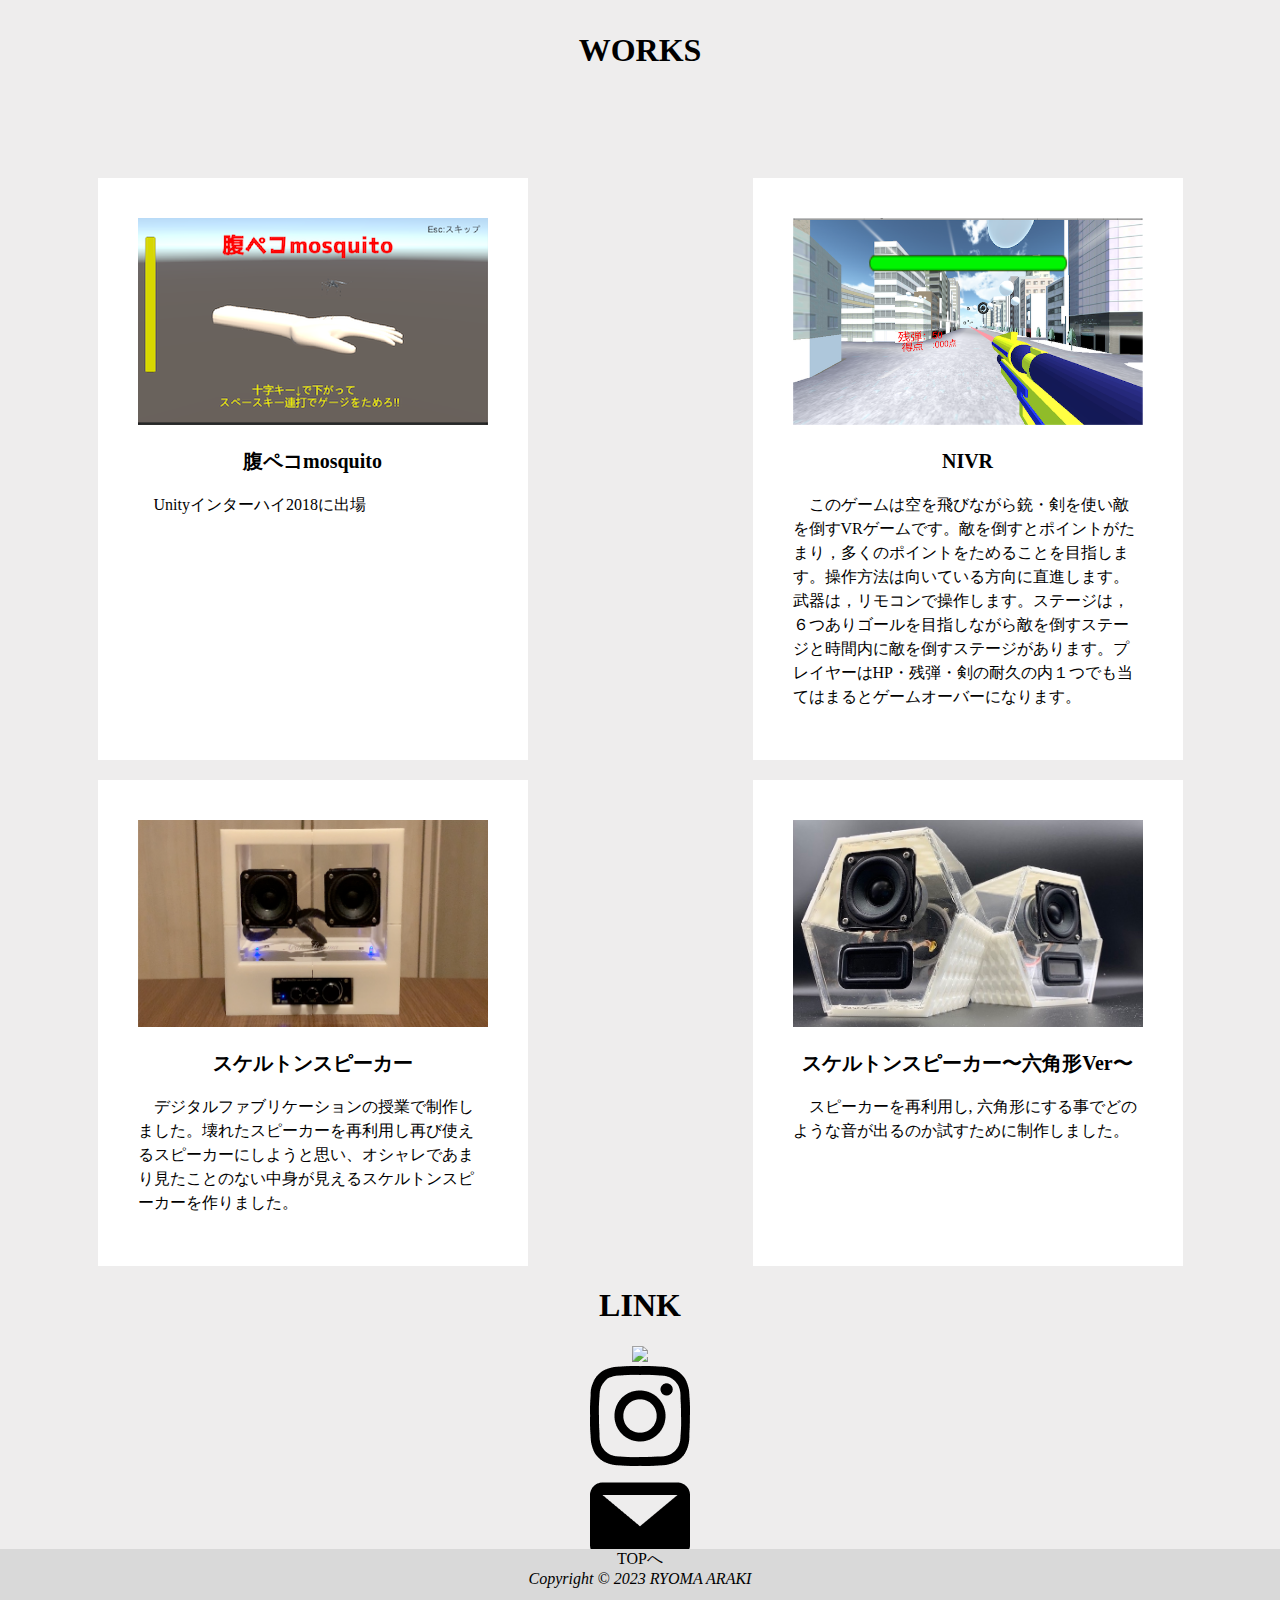
==== commit 69496157: "links" ====
--- a/index.html
+++ b/index.html
@@ -19,15 +19,15 @@
 
        
             <ul class="nav_block">
-                <li><a href="https://ryoma01.github.io/Portfolio/html/PortfolioAbout.html">ABOUT</a></li>
-                <li><a href="https://ryoma01.github.io/Portfolio/">MAIN PRODUCT</a></li>
-                <li><a href="https://ryoma01.github.io/Portfolio/html/PortfolioWorks.html">WORKS</a></li>
-                <li><a href="https://ryoma01.github.io/Portfolio/html/PortfolioWorks.html">LINK</a></li>
+                <li><a href="#index_about">ABOUT</a></li>
+                <li><a href="#index_main">MAIN PRODUCT</a></li>
+                <li><a href="#index_works">WORKS</a></li>
+                <li><a href="#index_link">LINK</a></li>
             </ul>
             
      
         <div class="about">
-            <h1>ABOUT</h1>
+            <a id="index_about"><h1>ABOUT</h1></a>
             <img src="https://ryoma01.github.io/Portfolio/img/Ryoma.png">
             <div class="abaut_a">
                 <h2>荒木 稜雅 Araki Ryoma</h2>
@@ -40,7 +40,7 @@
         </div>
 
         <div class="product">
-            <h1>MAIN PRODUCT</h1>
+            <a id="index_main"><h1>MAIN PRODUCT</h1></a>
             <h2>人類山化計画</h2>
             <div style="text-align: center;"><iframe width="560" height="315" src="https://www.youtube.com/embed/NJc1vRhFrK4" title="YouTube video player" frameborder="0" allow="accelerometer; autoplay; clipboard-write; encrypted-media; gyroscope; picture-in-picture; web-share" allowfullscreen></iframe></div>
             <div class="main_article">
@@ -68,7 +68,7 @@
             
         </div>
             
-        <h1>WORKS</h1>
+        <a id="index_works"><h1>WORKS</h1></a>
 
         <div class="card-container">
             
@@ -95,7 +95,7 @@
                 <a class="card-link">
                    <img sclass="card-img" src="https://ryoma01.github.io/Portfolio/img/sp1.png" width="350" height="207" alt="">
                     <h2 class="card-tit">スケルトンスピーカー</h2>
-                    <p>　デジタルファブリケーションの授業で制作, スピーカーを再利用し再び使えるスピーカーにしようと考えた。オシャレであまり見たことのないスピーカーを作りたいと考え, 中身が見えるスケルトンスピーカーにしようと思った。</p>
+                    <p>　デジタルファブリケーションの授業で制作しました。壊れたスピーカーを再利用し再び使えるスピーカーにしようと思い、オシャレであまり見たことのない中身が見えるスケルトンスピーカーを作りました。</p>
                 </a><!-- /card-content -->
             </div><!-- /card-item -->
             
@@ -104,14 +104,14 @@
                 <a class="card-link">
                    <img sclass="card-img" src="https://ryoma01.github.io/Portfolio/img/IMG_3498.JPG" width="350" height="207" alt="">
                     <h2 class="card-tit">スケルトンスピーカー〜六角形Ver〜</h2>
-                    <p>　スピーカーを再利用し, 六角形にする事でどのような音が出るのか試すために制作した。</p>
+                    <p>　スピーカーを再利用し, 六角形にする事でどのような音が出るのか試すために制作しました。</p>
                 </a><!-- /card-content -->
             </div><!-- /card-item -->
             
 
  
         </div><!-- /card-container -->
-        <h1>LINK</h1>
+        <a id="index_link"><h1>LINK</h1></a>
         <div class="link">
             <div class="inline-block_test">
                 <a href="https://twitter.com/ryoga_0p"><img src="https://ryoma01.github.io/Portfolio/img/Twitter.png"></a>
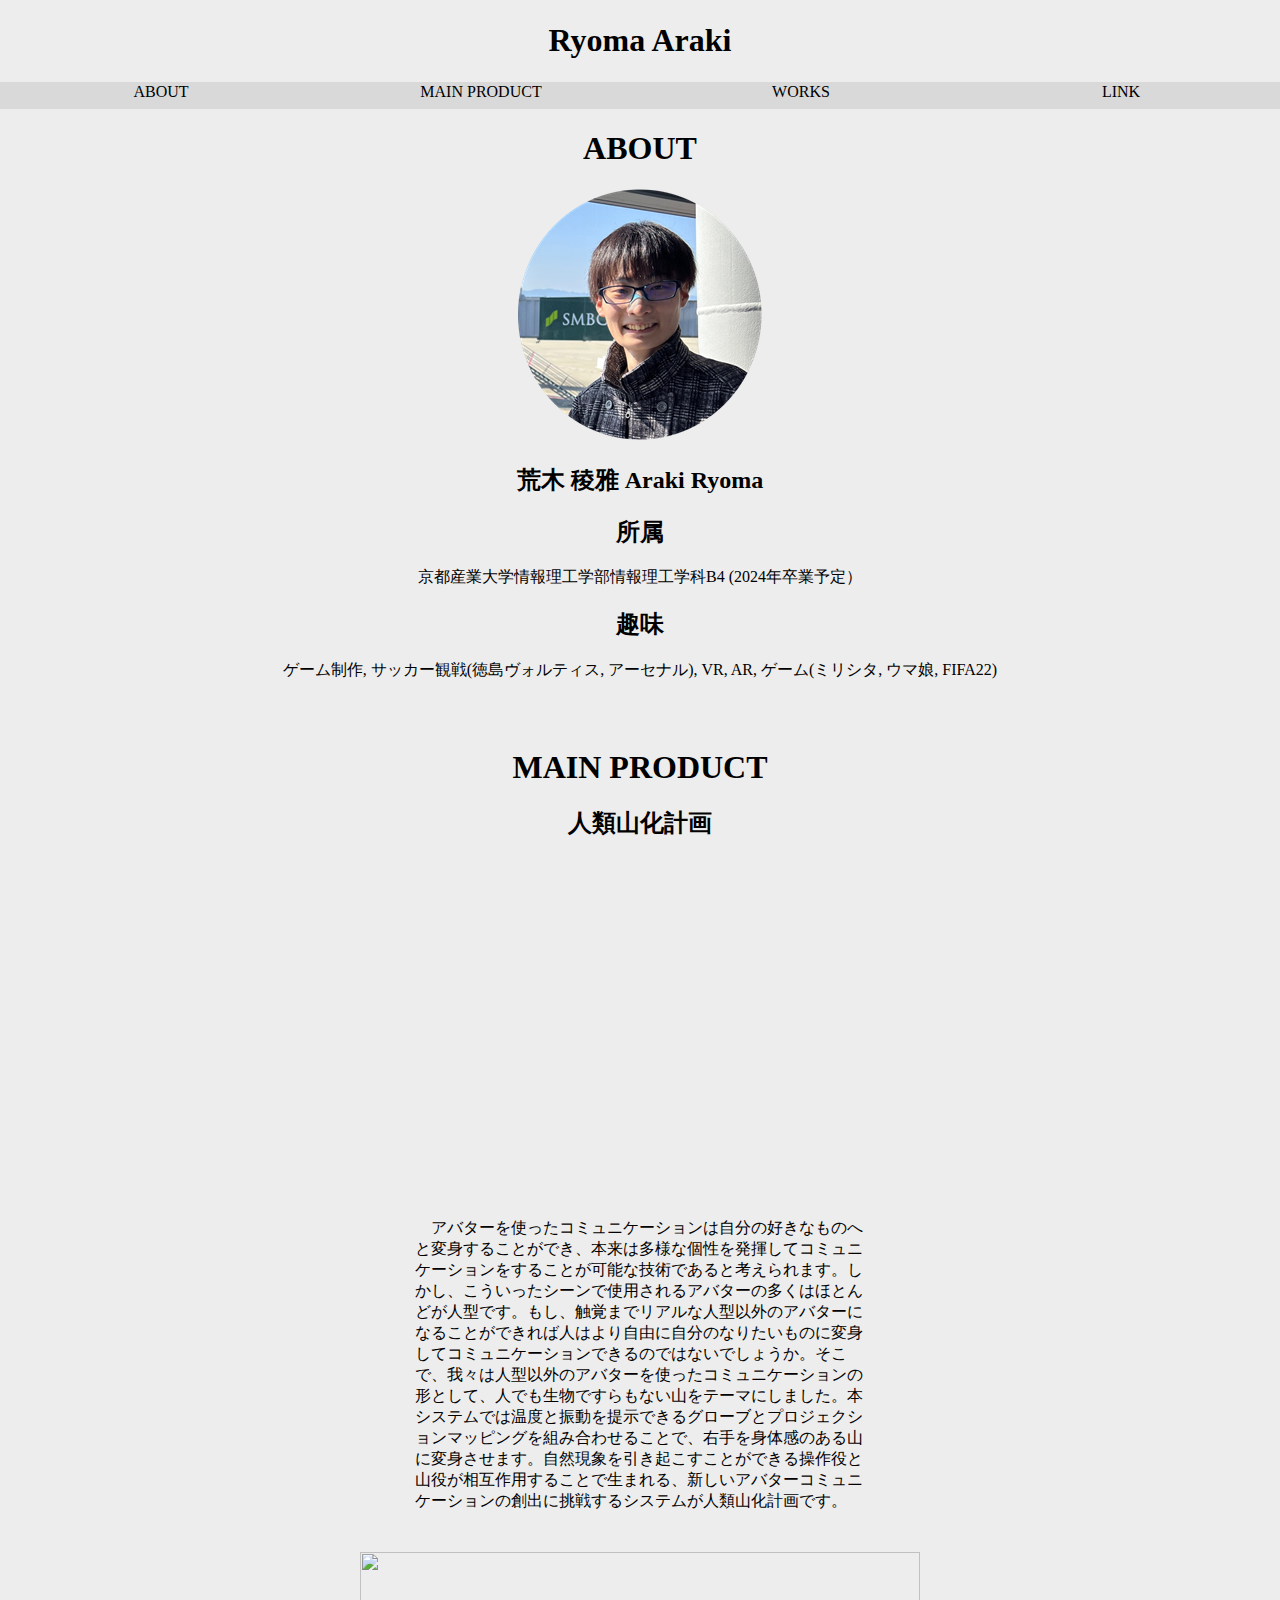
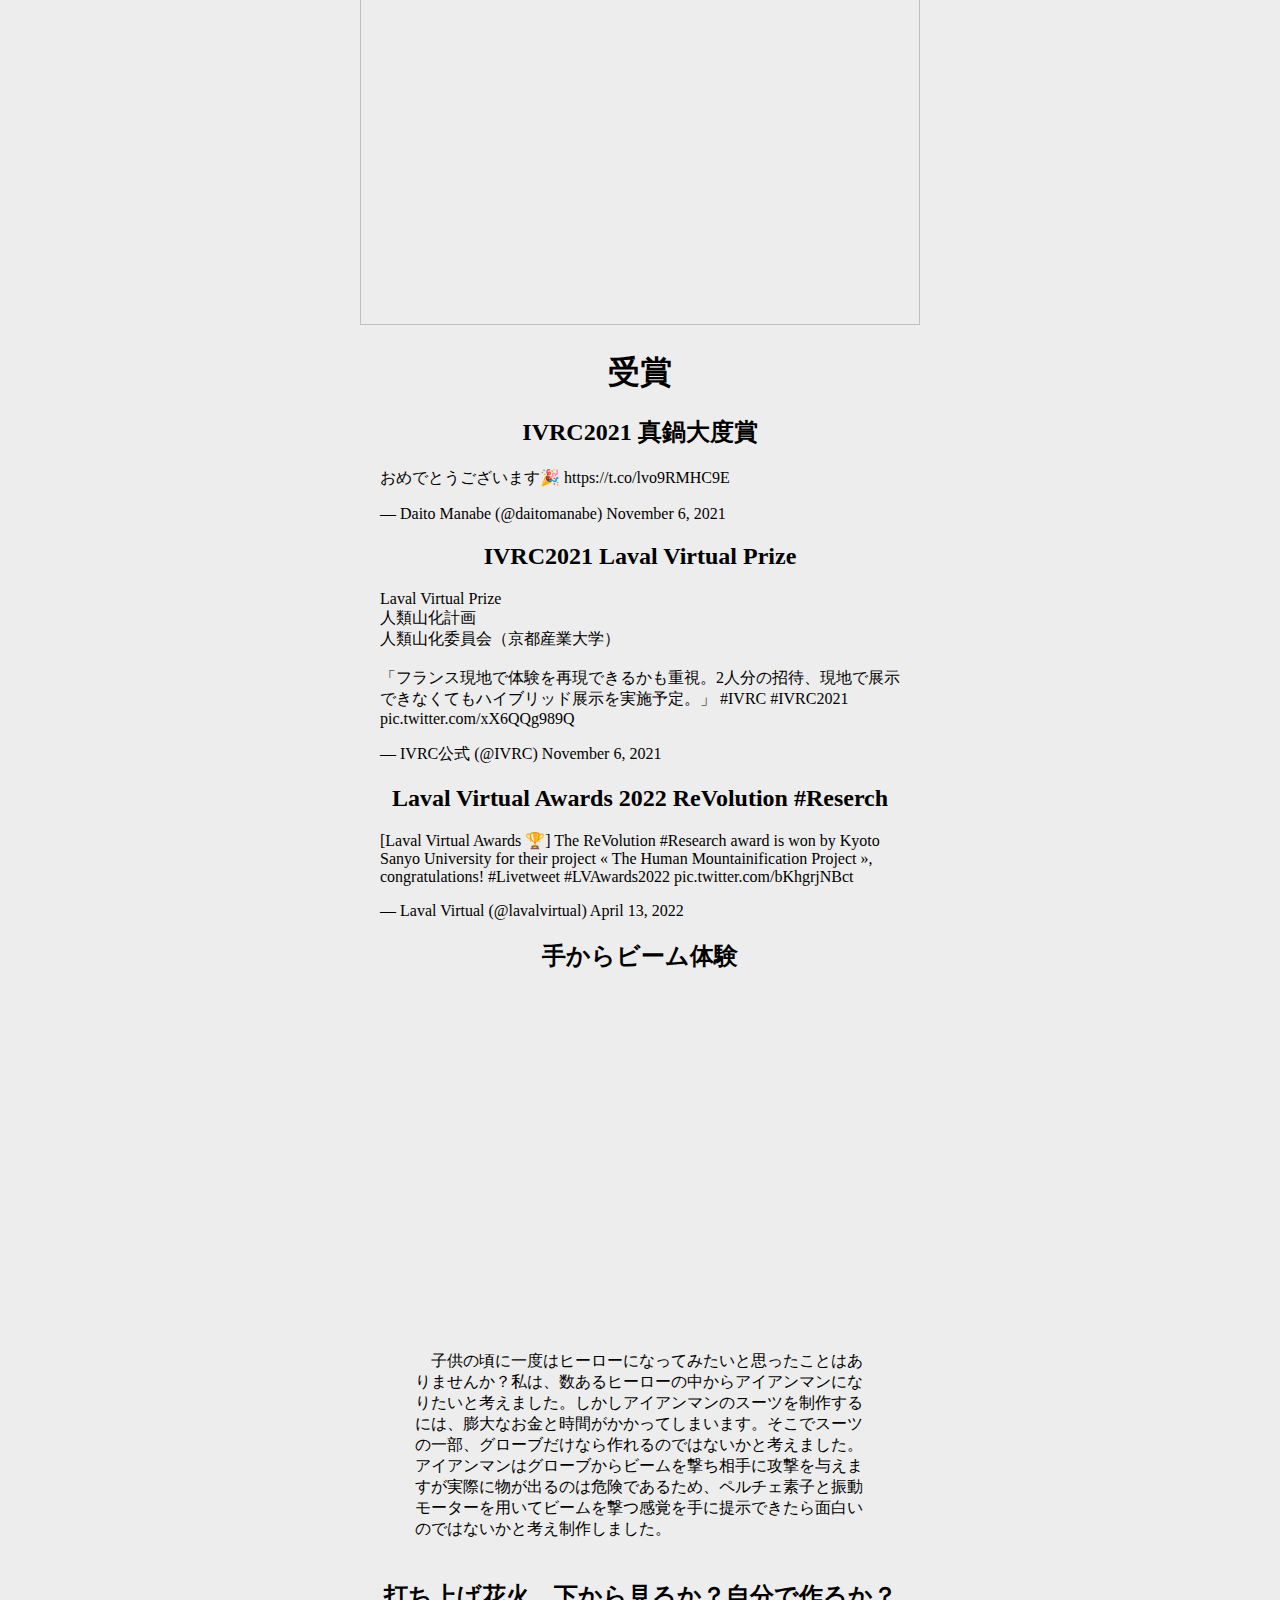
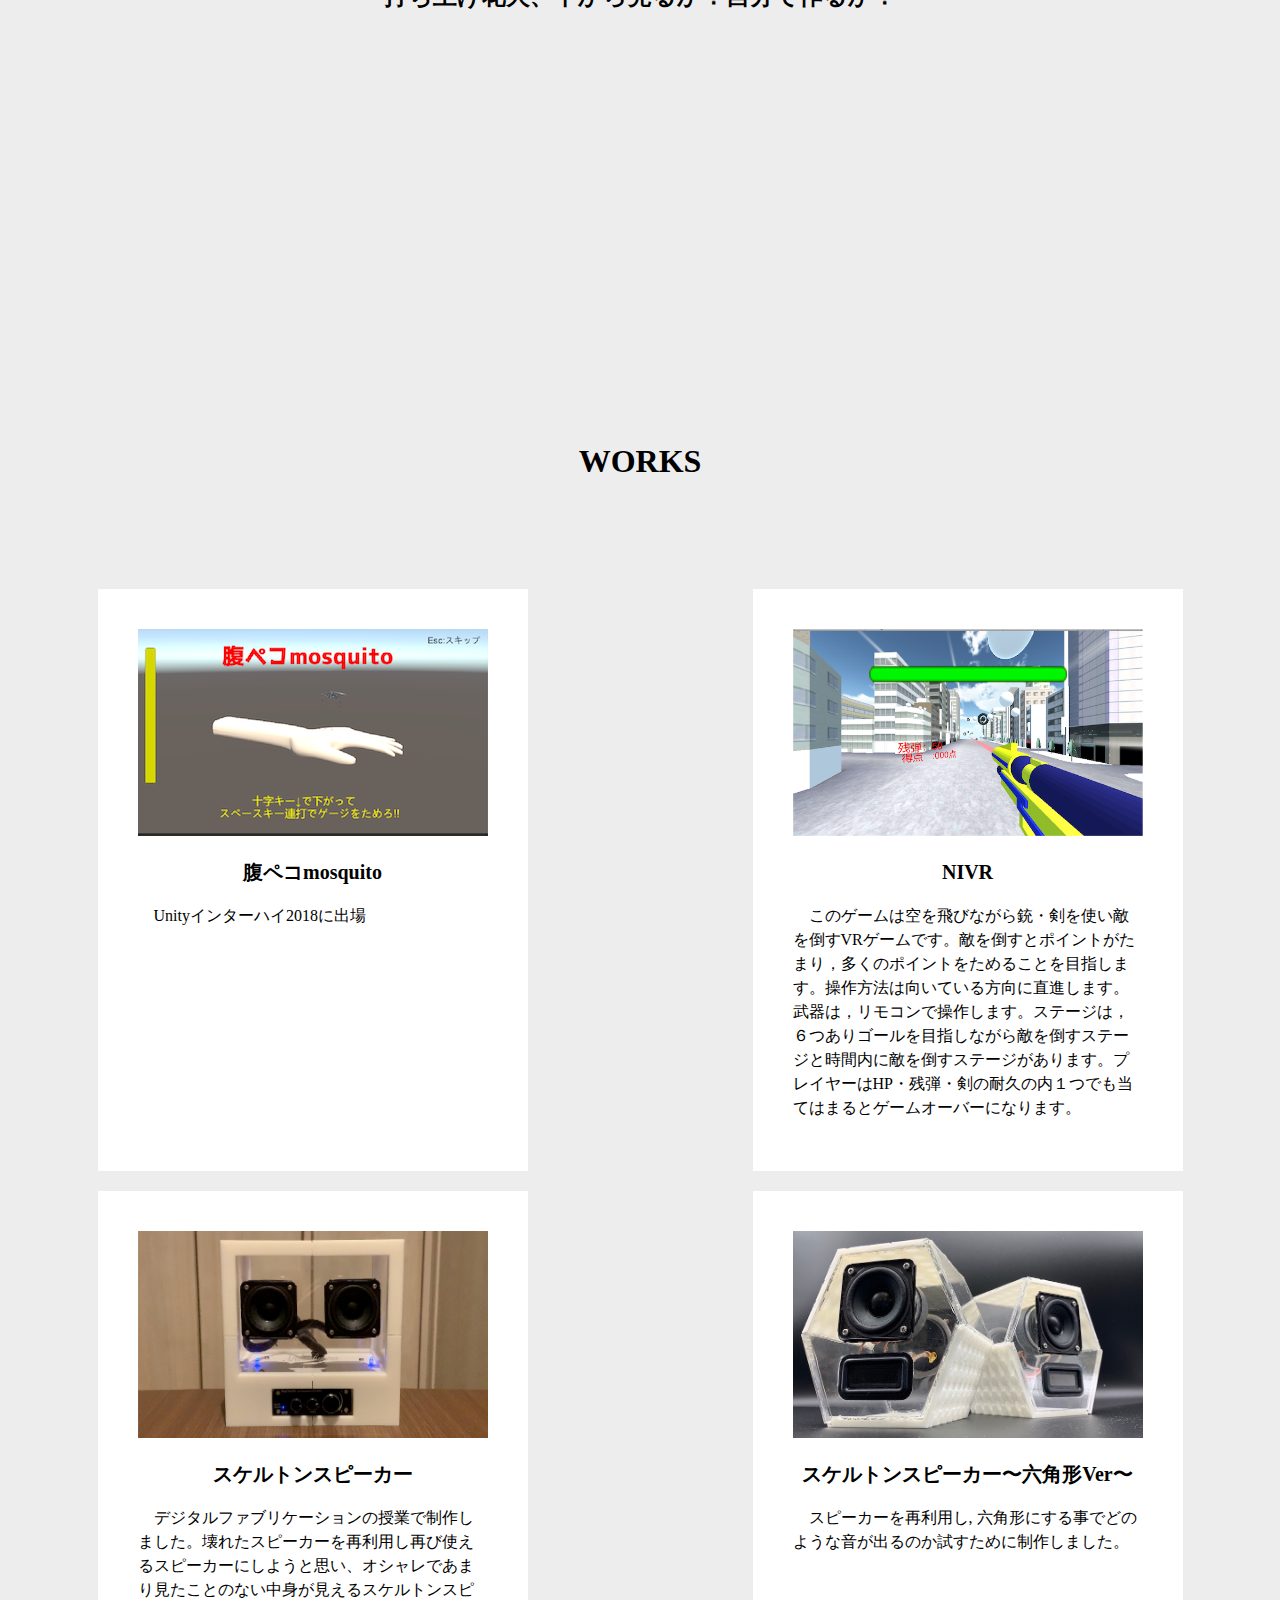
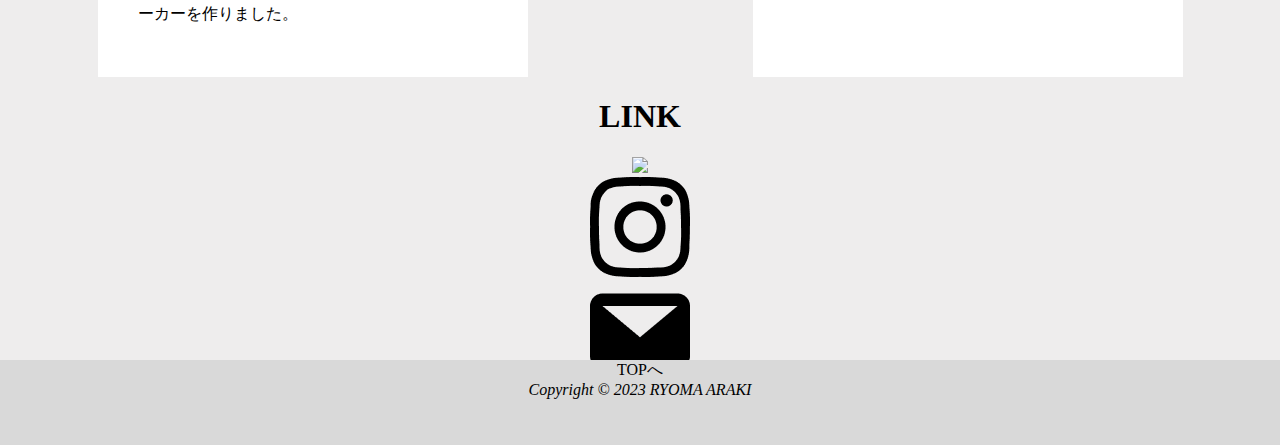
==== commit 7b8dde3f: "aaa" ====
--- a/index.html
+++ b/index.html
@@ -62,6 +62,14 @@
             <div class="main_article">
                 <p>
                     　子供の頃に一度はヒーローになってみたいと思ったことはありませんか？私は、数あるヒーローの中からアイアンマンになりたいと考えました。しかしアイアンマンのスーツを制作するには、膨大なお金と時間がかかってしまいます。そこでスーツの一部、グローブだけなら作れるのではないかと考えました。アイアンマンはグローブからビームを撃ち相手に攻撃を与えますが実際に物が出るのは危険であるため、ペルチェ素子と振動モーターを用いてビームを撃つ感覚を手に提示できたら面白いのではないかと考え制作しました。
+                </p>
+            </div>
+
+            <h2>打ち上げ花火、下から見るか？自分で作るか？</h2>
+            <div style="text-align: center;"><iframe width="560" height="315" src="https://www.youtube.com/embed/RZmsgGADkz4" title="YouTube video player" frameborder="0" allow="accelerometer; autoplay; clipboard-write; encrypted-media; gyroscope; picture-in-picture; web-share" allowfullscreen></iframe></div>
+            <div class="main_article">
+                <p>
+                    
                 </p>
             </div>
             
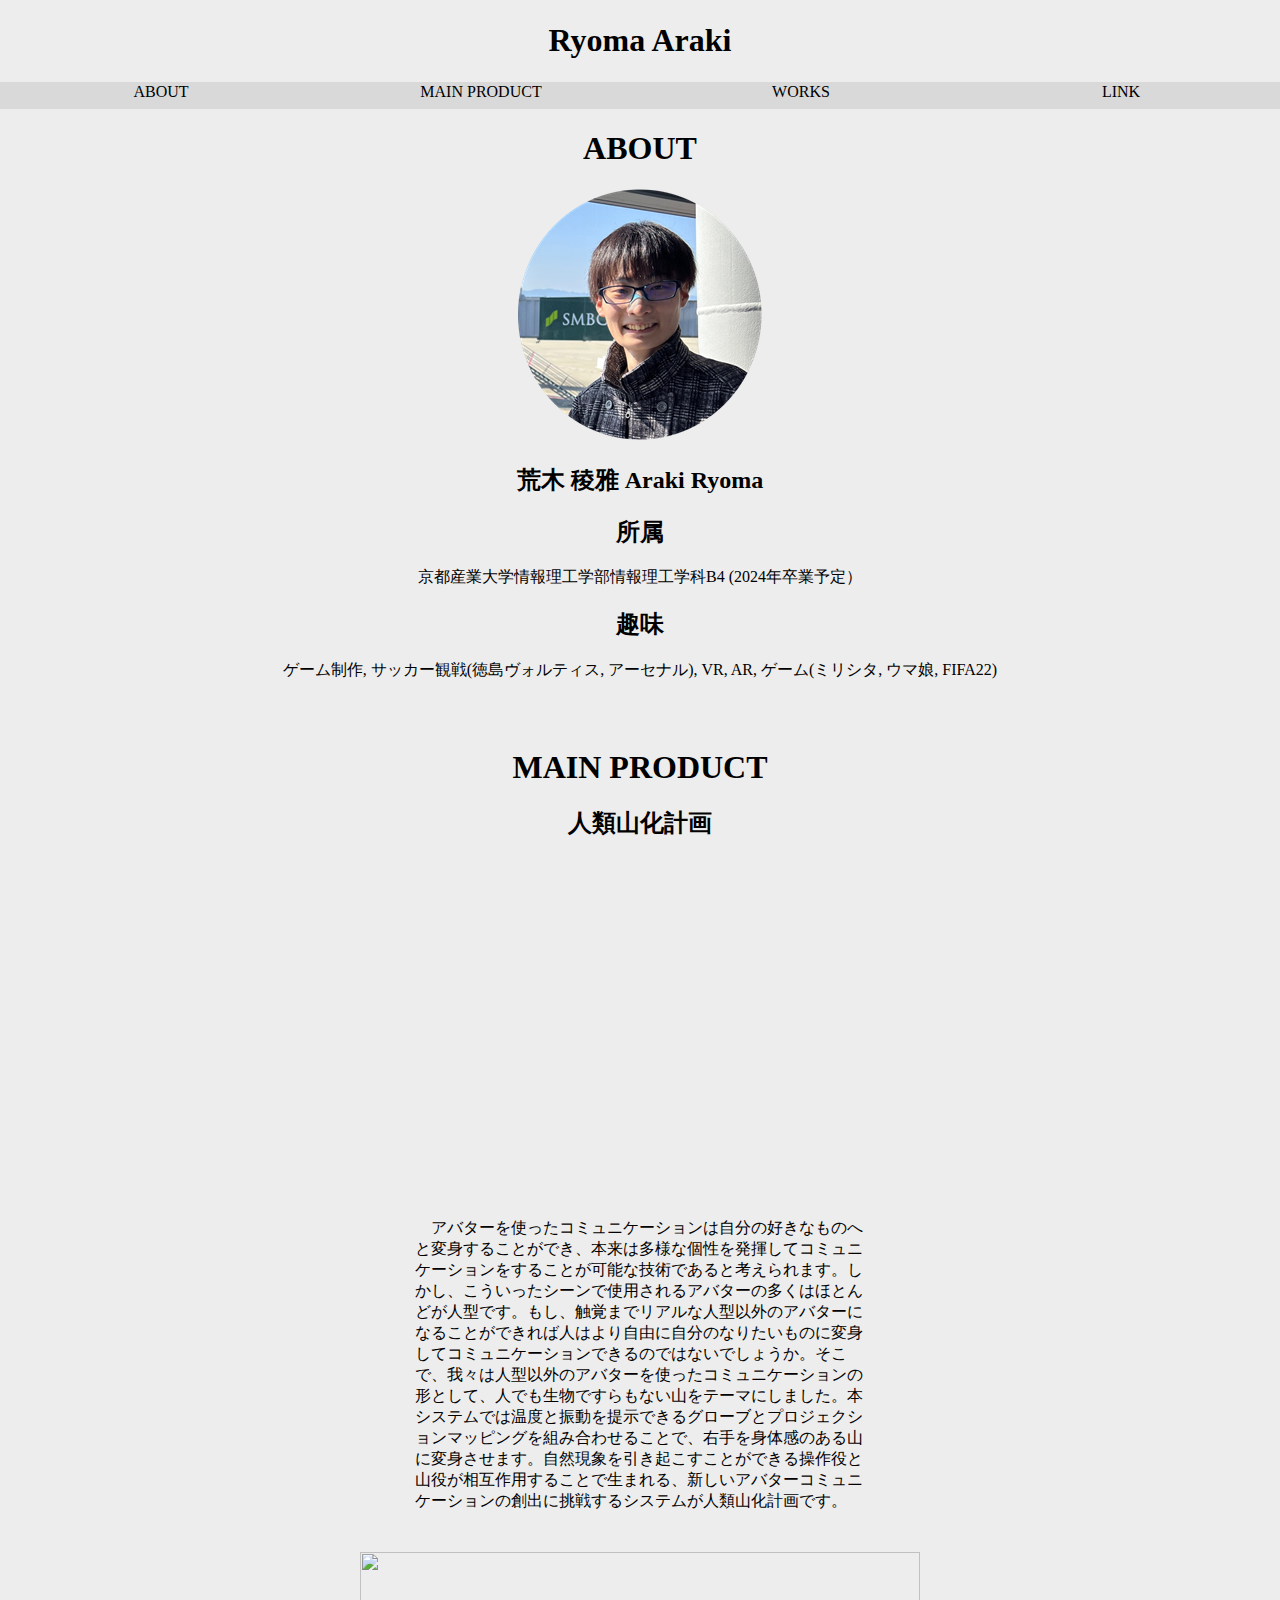
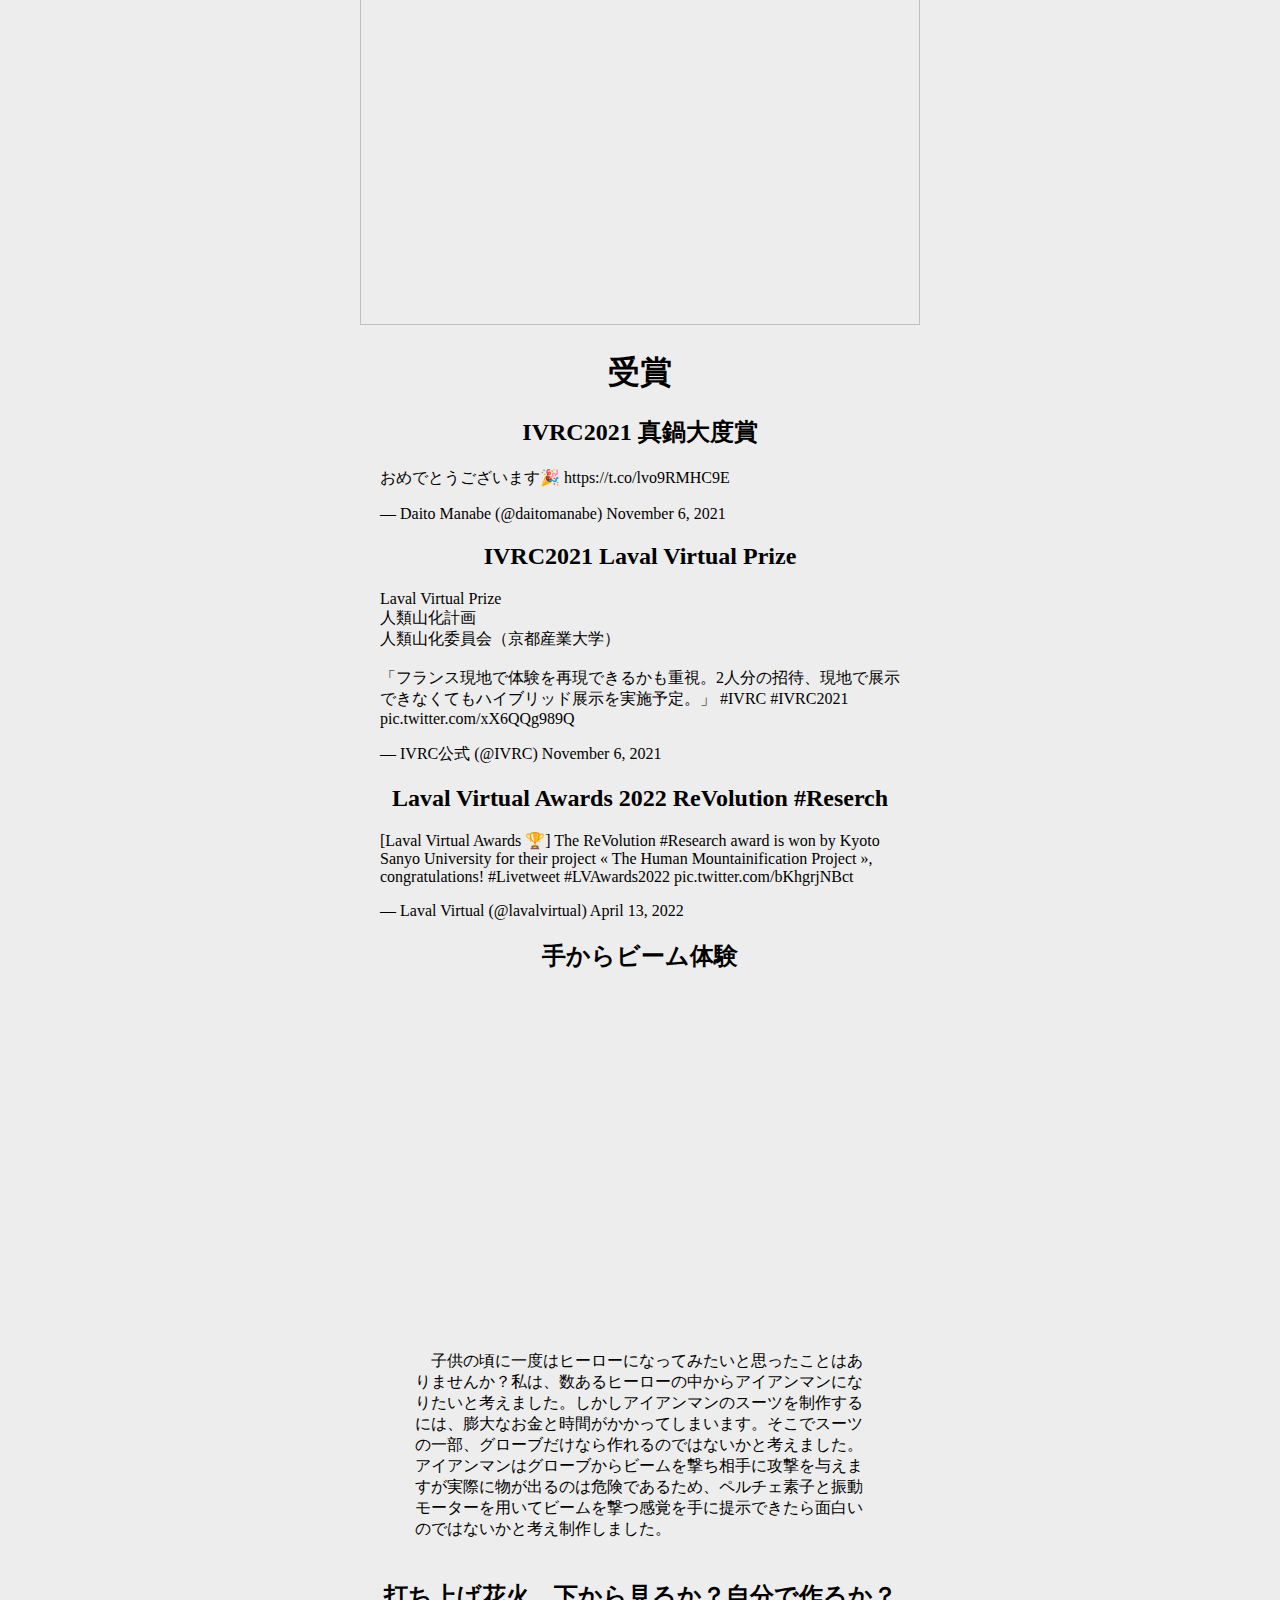
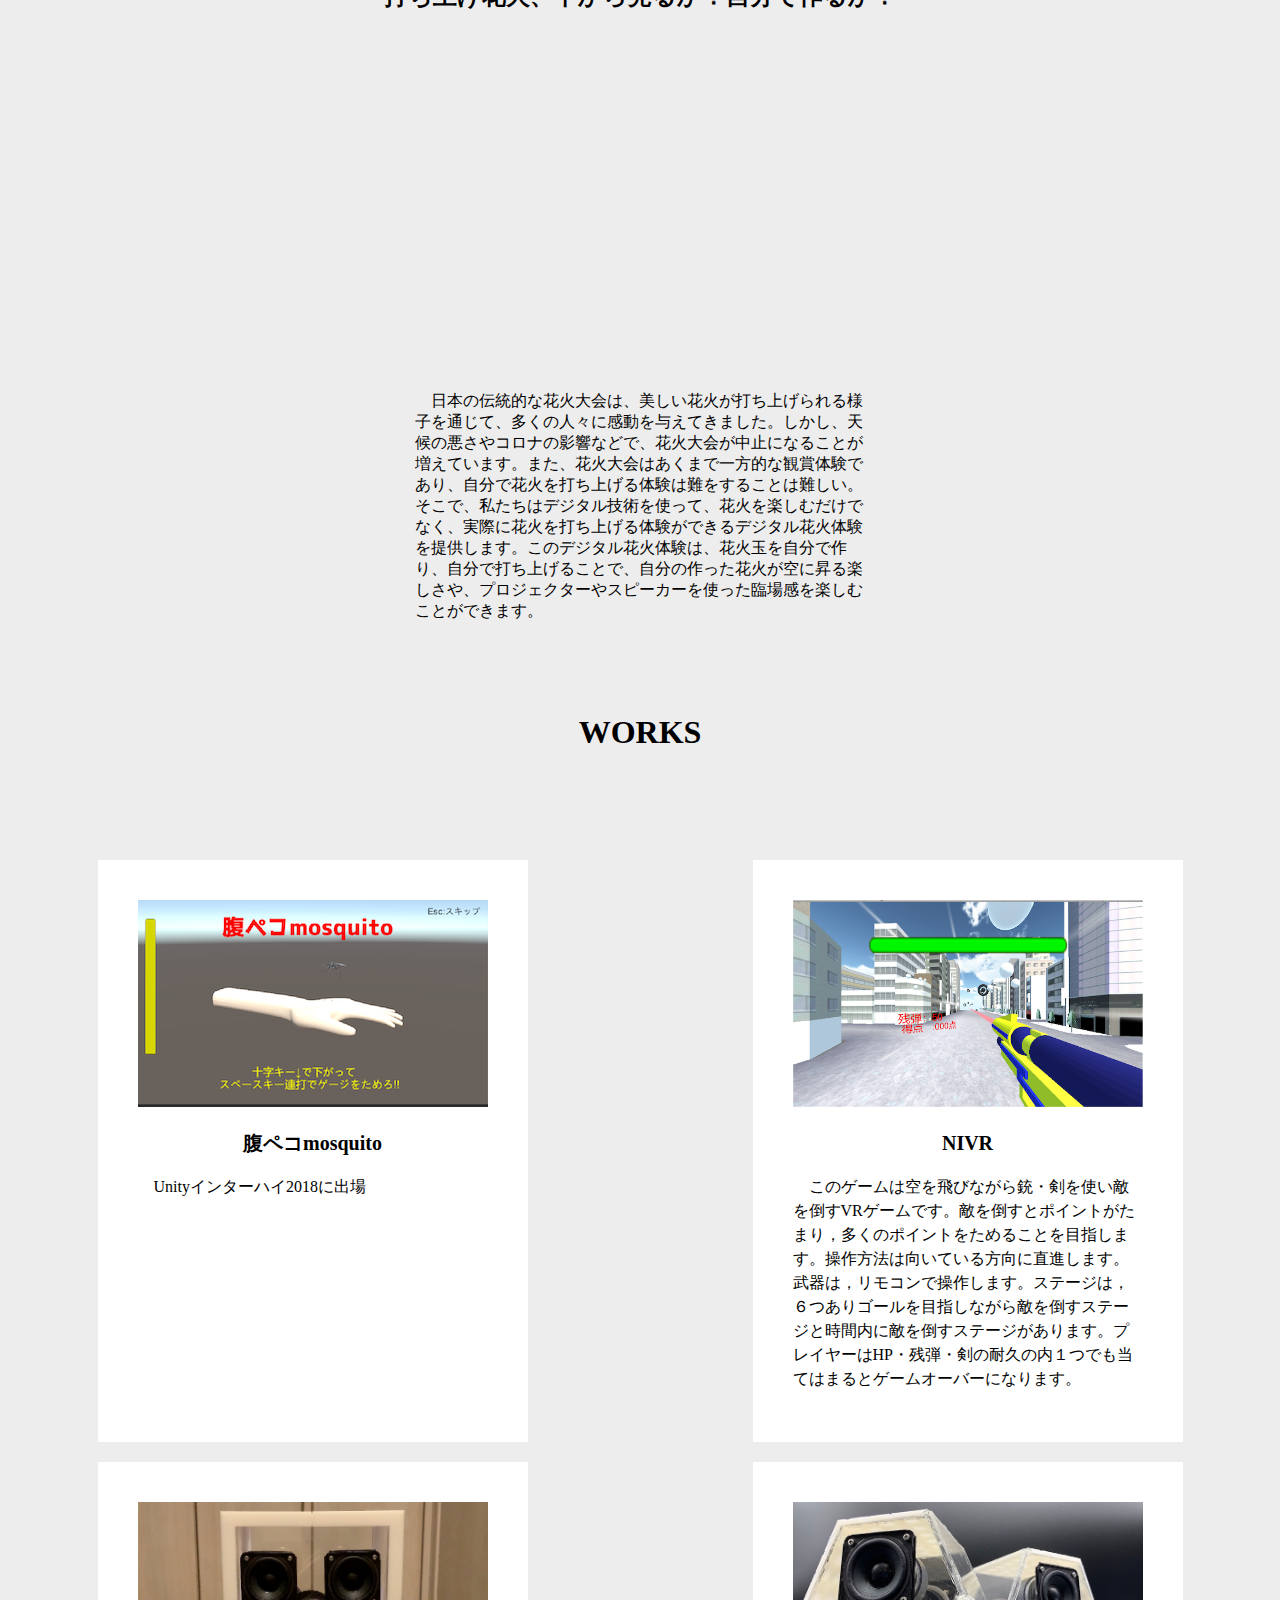
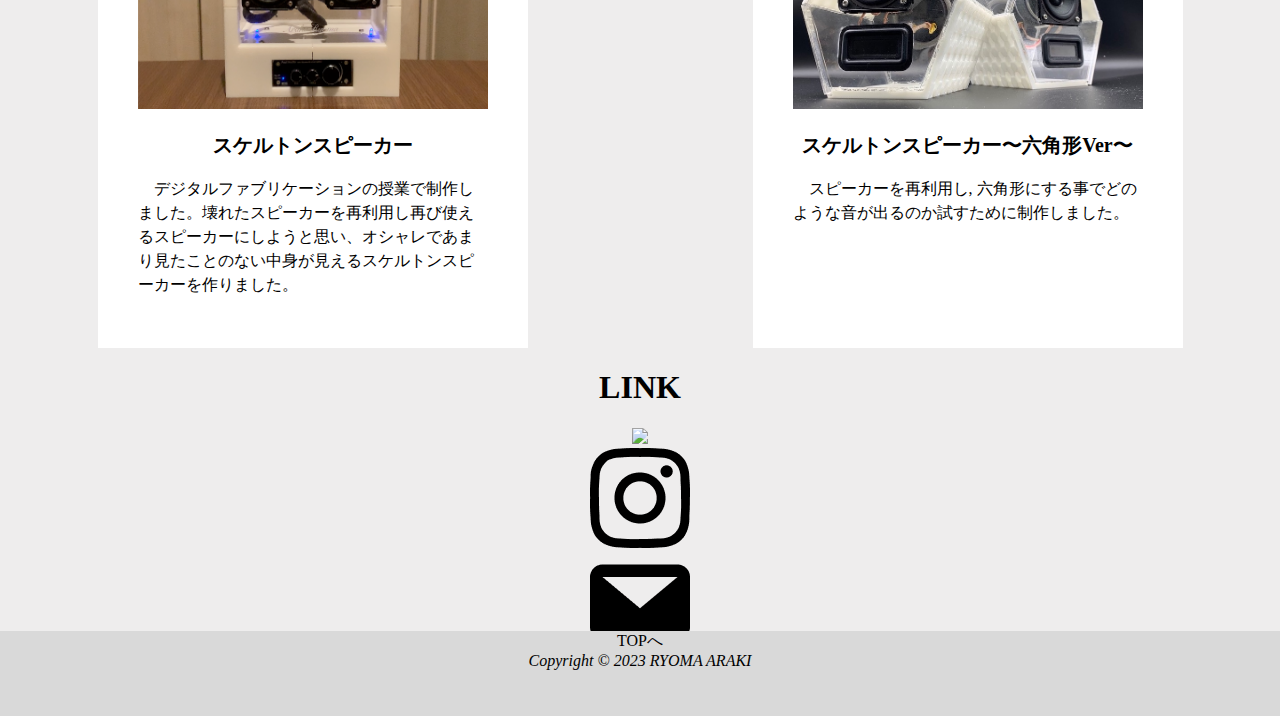
==== commit b370f6b2: "sasa" ====
--- a/index.html
+++ b/index.html
@@ -66,10 +66,10 @@
             </div>
 
             <h2>打ち上げ花火、下から見るか？自分で作るか？</h2>
-            <div style="text-align: center;"><iframe width="560" height="315" src="https://www.youtube.com/embed/RZmsgGADkz4" title="YouTube video player" frameborder="0" allow="accelerometer; autoplay; clipboard-write; encrypted-media; gyroscope; picture-in-picture; web-share" allowfullscreen></iframe></div>
+            <iframe width="560" height="315" src="https://www.youtube.com/embed/xJoUdCeKINs?si=HlkvhWlYm0xt1J2K" title="YouTube video player" frameborder="0" allow="accelerometer; autoplay; clipboard-write; encrypted-media; gyroscope; picture-in-picture; web-share" allowfullscreen></iframe>
             <div class="main_article">
                 <p>
-                    
+                    　⽇本の伝統的な花⽕⼤会は、美しい花⽕が打ち上げられる様⼦を通じて、多くの⼈々に感動を与えてきました。しかし、天候の悪さやコロナの影響などで、花⽕⼤会が中⽌になることが増えています。また、花⽕⼤会はあくまで⼀⽅的な観賞体験であり、自分で花⽕を打ち上げる体験は難をすることは難しい。そこで、私たちはデジタル技術を使って、花⽕を楽しむだけでなく、実際に花⽕を打ち上げる体験ができるデジタル花⽕体験を提供します。このデジタル花⽕体験は、花⽕⽟を自分で作り、自分で打ち上げることで、自分の作った花⽕が空に昇る楽しさや、プロジェクターやスピーカーを使った臨場感を楽しむことができます。
                 </p>
             </div>
             
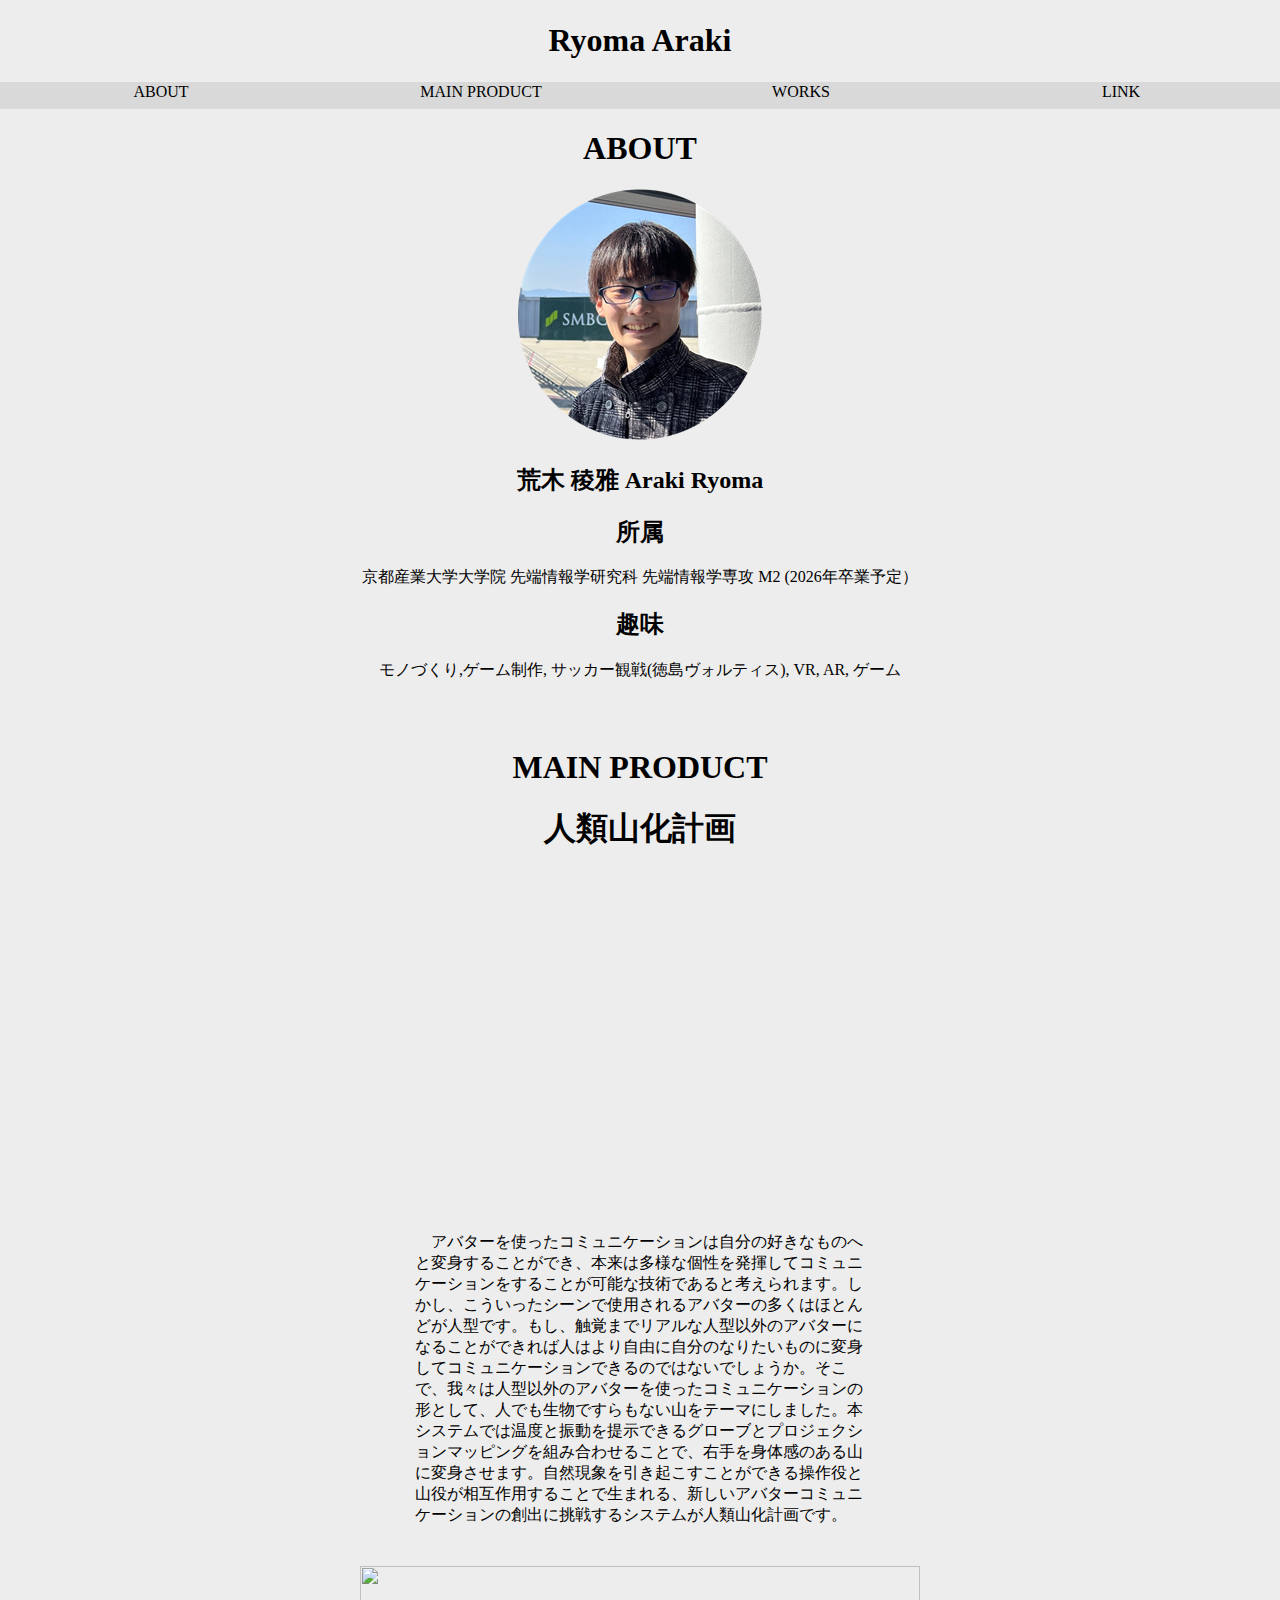
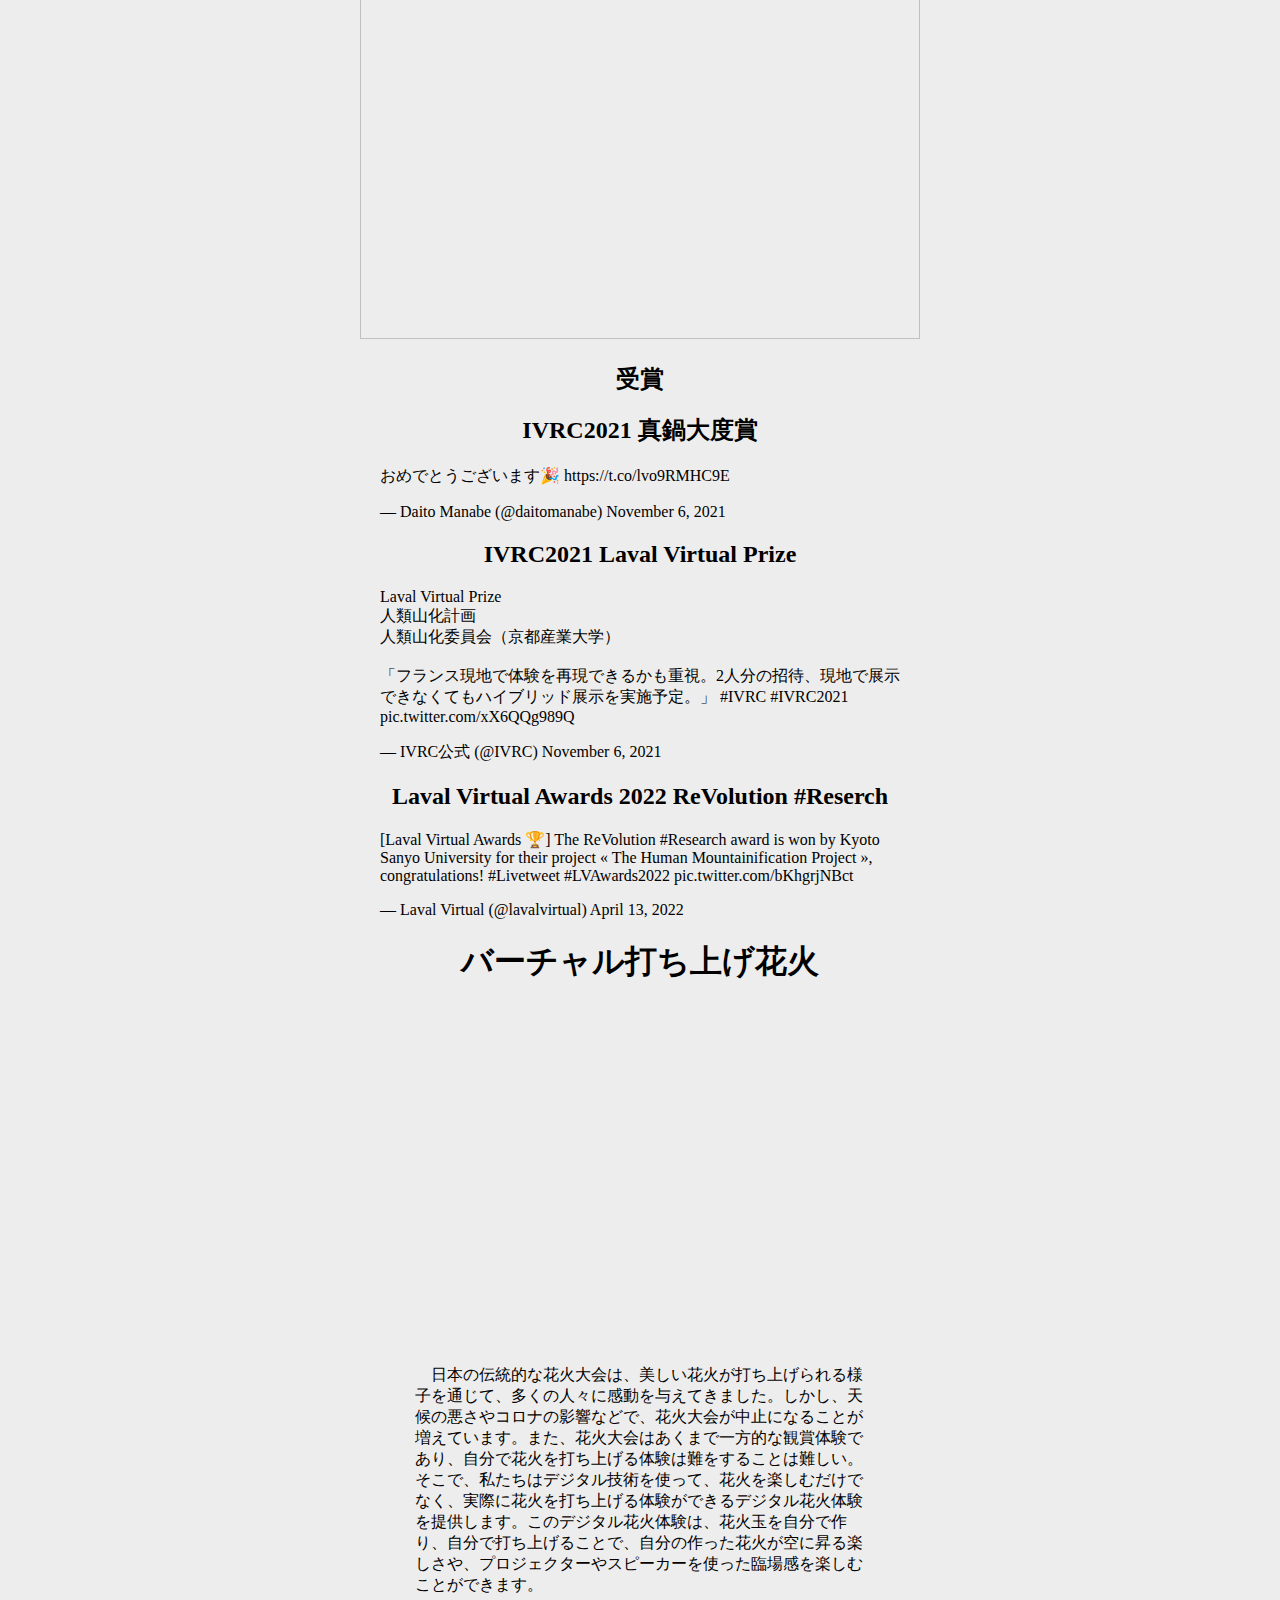
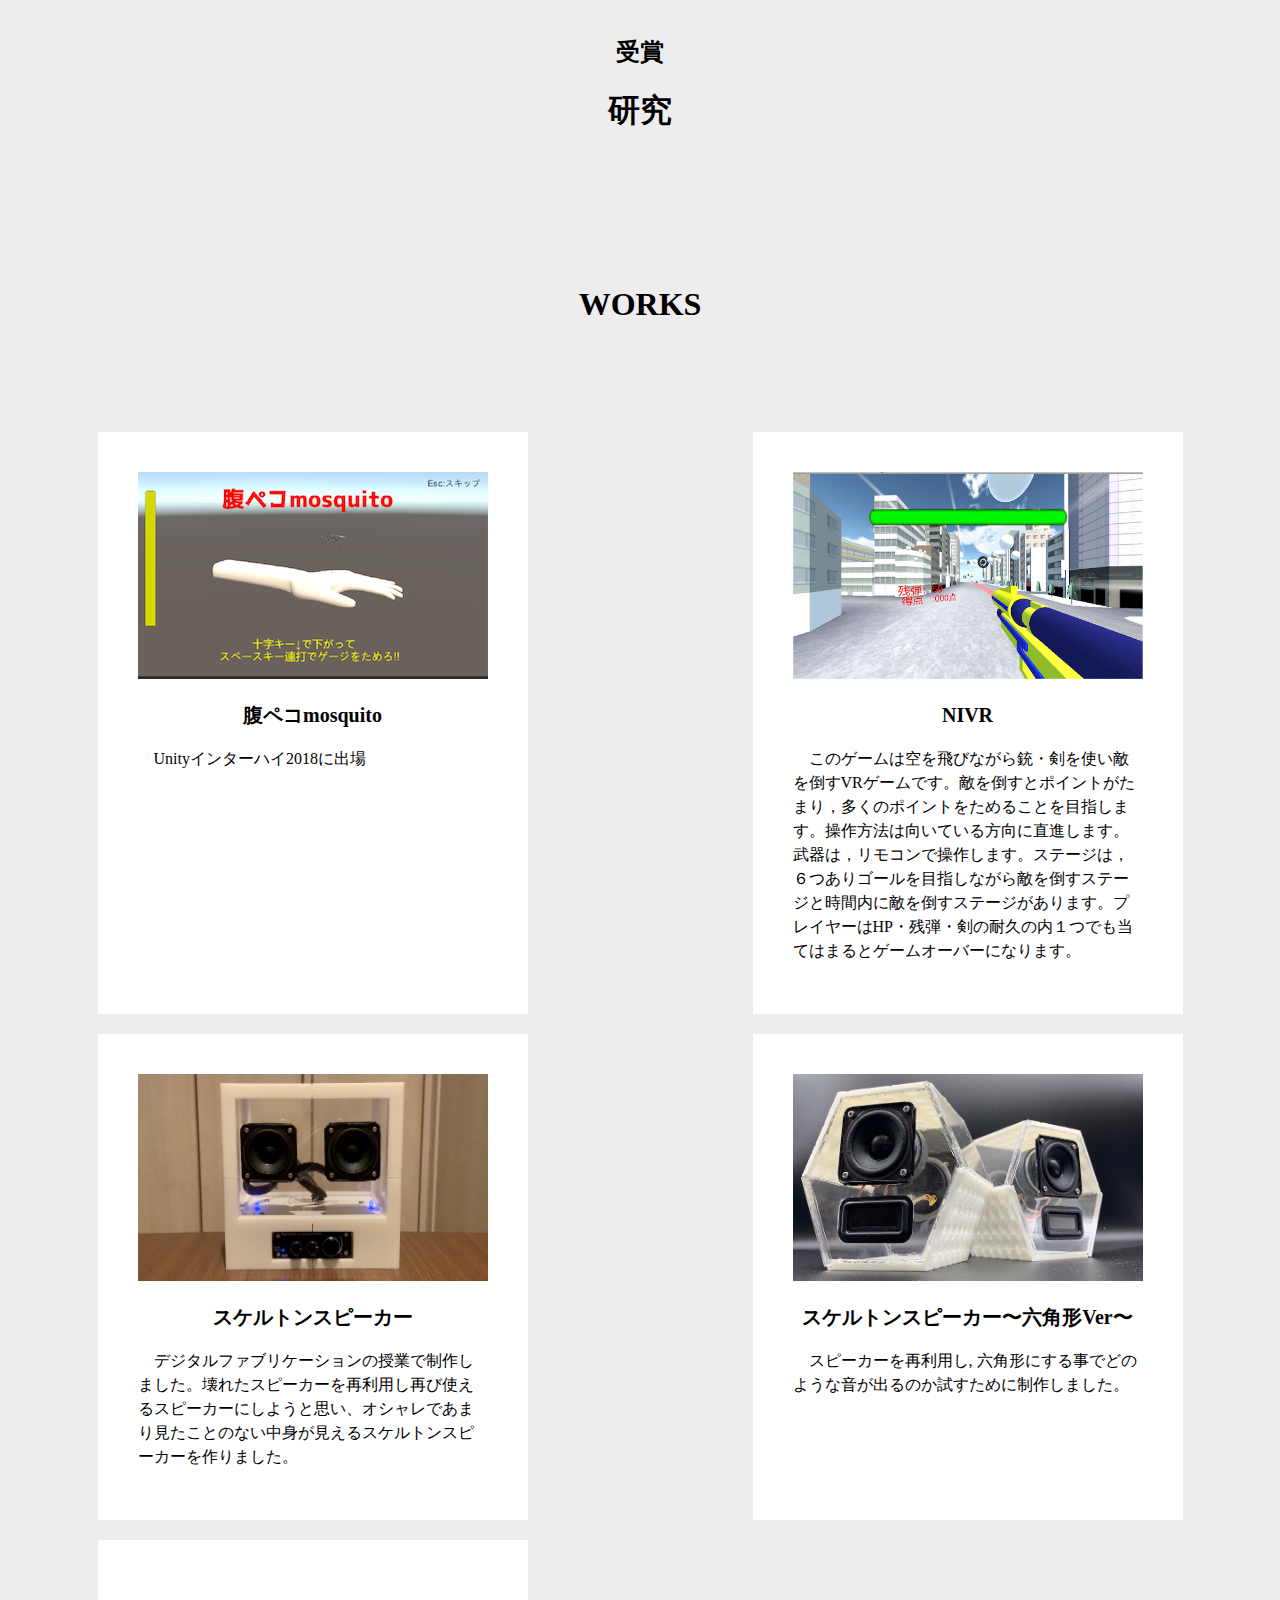
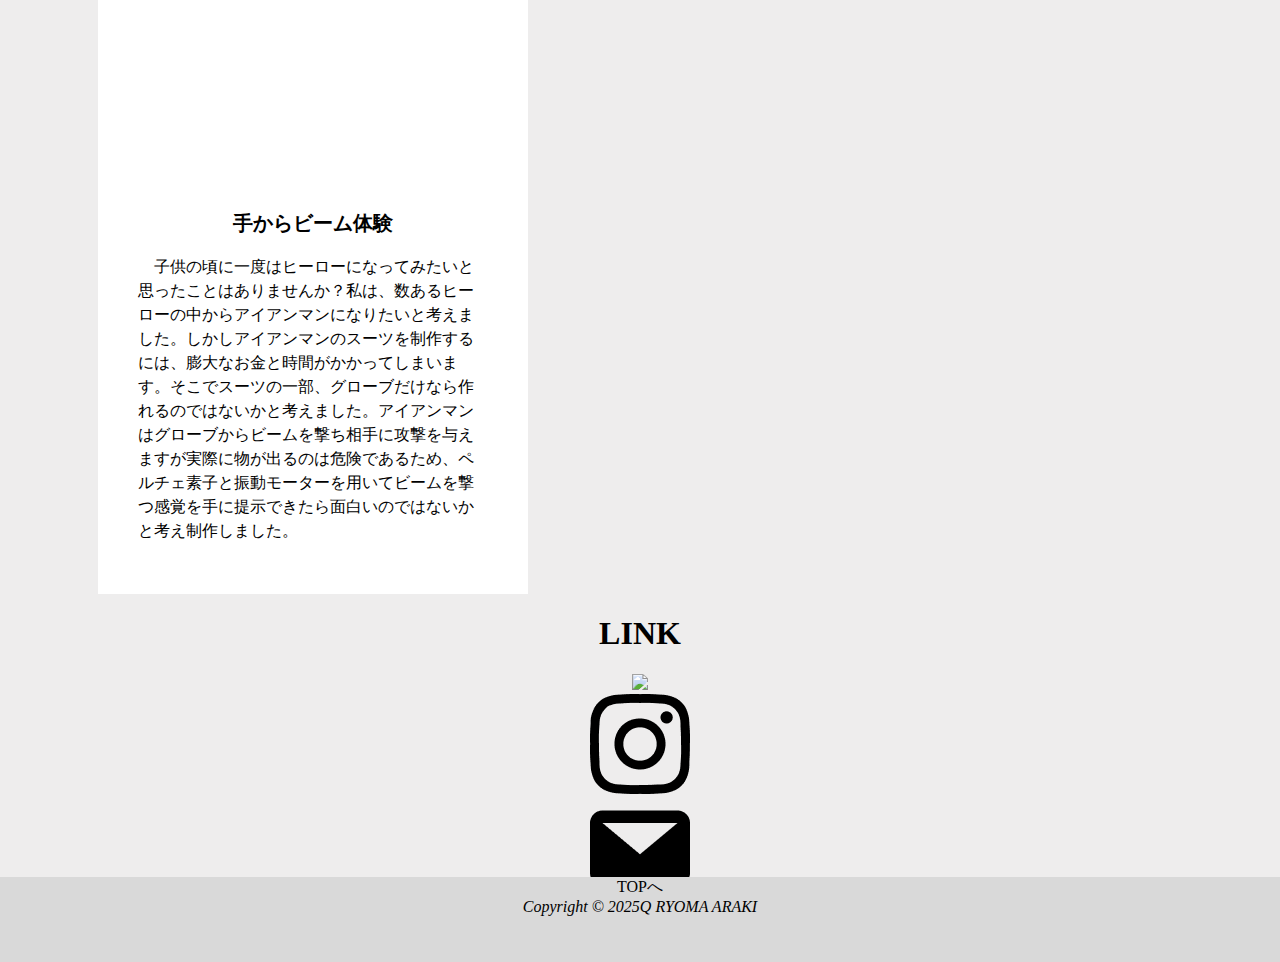
==== commit f6705690: "2025v1" ====
--- a/index.html
+++ b/index.html
@@ -32,16 +32,16 @@
             <div class="abaut_a">
                 <h2>荒木 稜雅 Araki Ryoma</h2>
                 <h2>所属</h2>
-                <p>京都産業大学情報理工学部情報理工学科B4 (2024年卒業予定）</p>
+                <p>京都産業大学大学院 先端情報学研究科 先端情報学専攻 M2 (2026年卒業予定）</p>
                 <h2>趣味</h2>
-                <p>ゲーム制作,  サッカー観戦(徳島ヴォルティス, アーセナル),  VR,  AR,  ゲーム(ミリシタ, ウマ娘, FIFA22)</p>
+                <p>モノづくり,ゲーム制作,  サッカー観戦(徳島ヴォルティス),  VR,  AR,  ゲーム</p>
             </div>
 
         </div>
 
         <div class="product">
             <a id="index_main"><h1>MAIN PRODUCT</h1></a>
-            <h2>人類山化計画</h2>
+            <h1>人類山化計画</h1>
             <div style="text-align: center;"><iframe width="560" height="315" src="https://www.youtube.com/embed/NJc1vRhFrK4" title="YouTube video player" frameborder="0" allow="accelerometer; autoplay; clipboard-write; encrypted-media; gyroscope; picture-in-picture; web-share" allowfullscreen></iframe></div>
             <div class="main_article">
                 <p>
@@ -49,7 +49,7 @@
                 </p>
             </div>
             <div class="img_wrap_center"><img src="https://ryoma01.github.io/Portfolio/img/trophy.jpeg" width="560" height="373"></div>
-            <h1>受賞</h1>
+            <h2>受賞</h2>
             <h2>IVRC2021 真鍋大度賞</h2>
             <blockquote class="twitter-tweet tw-align-center"><p lang="ja" dir="ltr">おめでとうございます🎉 <a href="https://t.co/lvo9RMHC9E">https://t.co/lvo9RMHC9E</a></p>&mdash; Daito Manabe (@daitomanabe) <a href="https://twitter.com/daitomanabe/status/1456947811002376192?ref_src=twsrc%5Etfw">November 6, 2021</a></blockquote> <script async src="https://platform.twitter.com/widgets.js" charset="utf-8"></script>
             <h2>IVRC2021  Laval Virtual Prize</h2>
@@ -57,19 +57,20 @@
             <h2>Laval Virtual Awards 2022 ReVolution #Reserch</h2>
             <blockquote class="twitter-tweet tw-align-center"><p lang="en" dir="ltr">[Laval Virtual Awards 🏆] The ReVolution <a href="https://twitter.com/hashtag/Research?src=hash&amp;ref_src=twsrc%5Etfw">#Research</a> award is won by Kyoto Sanyo University for their project « The Human Mountainification Project », congratulations!  <a href="https://twitter.com/hashtag/Livetweet?src=hash&amp;ref_src=twsrc%5Etfw">#Livetweet</a> <a href="https://twitter.com/hashtag/LVAwards2022?src=hash&amp;ref_src=twsrc%5Etfw">#LVAwards2022</a> <a href="https://t.co/bKhgrjNBct">pic.twitter.com/bKhgrjNBct</a></p>&mdash; Laval Virtual (@lavalvirtual) <a href="https://twitter.com/lavalvirtual/status/1514292728816930816?ref_src=twsrc%5Etfw">April 13, 2022</a></blockquote><script async src="https://platform.twitter.com/widgets.js" charset="utf-8"></script>
             
-            <h2>手からビーム体験</h2>
-            <div style="text-align: center;"><iframe width="560" height="315" src="https://www.youtube.com/embed/RZmsgGADkz4" title="YouTube video player" frameborder="0" allow="accelerometer; autoplay; clipboard-write; encrypted-media; gyroscope; picture-in-picture; web-share" allowfullscreen></iframe></div>
-            <div class="main_article">
-                <p>
-                    　子供の頃に一度はヒーローになってみたいと思ったことはありませんか？私は、数あるヒーローの中からアイアンマンになりたいと考えました。しかしアイアンマンのスーツを制作するには、膨大なお金と時間がかかってしまいます。そこでスーツの一部、グローブだけなら作れるのではないかと考えました。アイアンマンはグローブからビームを撃ち相手に攻撃を与えますが実際に物が出るのは危険であるため、ペルチェ素子と振動モーターを用いてビームを撃つ感覚を手に提示できたら面白いのではないかと考え制作しました。
-                </p>
-            </div>
-
-            <h2>打ち上げ花火、下から見るか？自分で作るか？</h2>
+            <h1>バーチャル打ち上げ花火</h1>
             <iframe width="560" height="315" src="https://www.youtube.com/embed/xJoUdCeKINs?si=HlkvhWlYm0xt1J2K" title="YouTube video player" frameborder="0" allow="accelerometer; autoplay; clipboard-write; encrypted-media; gyroscope; picture-in-picture; web-share" allowfullscreen></iframe>
             <div class="main_article">
                 <p>
                     　⽇本の伝統的な花⽕⼤会は、美しい花⽕が打ち上げられる様⼦を通じて、多くの⼈々に感動を与えてきました。しかし、天候の悪さやコロナの影響などで、花⽕⼤会が中⽌になることが増えています。また、花⽕⼤会はあくまで⼀⽅的な観賞体験であり、自分で花⽕を打ち上げる体験は難をすることは難しい。そこで、私たちはデジタル技術を使って、花⽕を楽しむだけでなく、実際に花⽕を打ち上げる体験ができるデジタル花⽕体験を提供します。このデジタル花⽕体験は、花⽕⽟を自分で作り、自分で打ち上げることで、自分の作った花⽕が空に昇る楽しさや、プロジェクターやスピーカーを使った臨場感を楽しむことができます。
+                </p>
+            </div>
+            <h2>受賞</h2>
+
+            <h1>研究</h1>
+            
+            <div class="main_article">
+                <p>
+                    　
                 </p>
             </div>
             
@@ -115,6 +116,15 @@
                     <p>　スピーカーを再利用し, 六角形にする事でどのような音が出るのか試すために制作しました。</p>
                 </a><!-- /card-content -->
             </div><!-- /card-item -->
+
+            <!-- card-item -->
+            <div class="card-item">            
+                <a class="card-link">
+                    <div style="text-align: center;"><iframe width="350" height="207" src="https://www.youtube.com/embed/RZmsgGADkz4" title="YouTube video player" frameborder="0" allow="accelerometer; autoplay; clipboard-write; encrypted-media; gyroscope; picture-in-picture; web-share" allowfullscreen></iframe></div>
+                    <h2 class="card-tit">手からビーム体験</h2>
+                    <p>　子供の頃に一度はヒーローになってみたいと思ったことはありませんか？私は、数あるヒーローの中からアイアンマンになりたいと考えました。しかしアイアンマンのスーツを制作するには、膨大なお金と時間がかかってしまいます。そこでスーツの一部、グローブだけなら作れるのではないかと考えました。アイアンマンはグローブからビームを撃ち相手に攻撃を与えますが実際に物が出るのは危険であるため、ペルチェ素子と振動モーターを用いてビームを撃つ感覚を手に提示できたら面白いのではないかと考え制作しました。</p>
+                </a><!-- /card-content -->
+            </div><!-- /card-item -->
             
 
  
@@ -128,7 +138,7 @@
                 <a href="https://instagram.com/ryoma5745"><img src="https://ryoma01.github.io/Portfolio/img/Instagram.png"></a>
             </div>
             <div class="inline-block_test">
-                <a href="mailto:g2053039@cc.kyoto-su.ac.jp"><img src="https://ryoma01.github.io/Portfolio/img/Messages.png"></a>
+                <a href="mailto:ryogama618vr@gmail.com"><img src="https://ryoma01.github.io/Portfolio/img/Messages.png"></a>
             </div>
             
             
@@ -137,7 +147,7 @@
 
         <div id="footer">
             <a href="#" class="top">TOPへ</a>
-            <address>Copyright &copy; 2023 RYOMA ARAKI</address>
+            <address>Copyright &copy; 2025Q RYOMA ARAKI</address>
         </div>
     </div>
 </body>
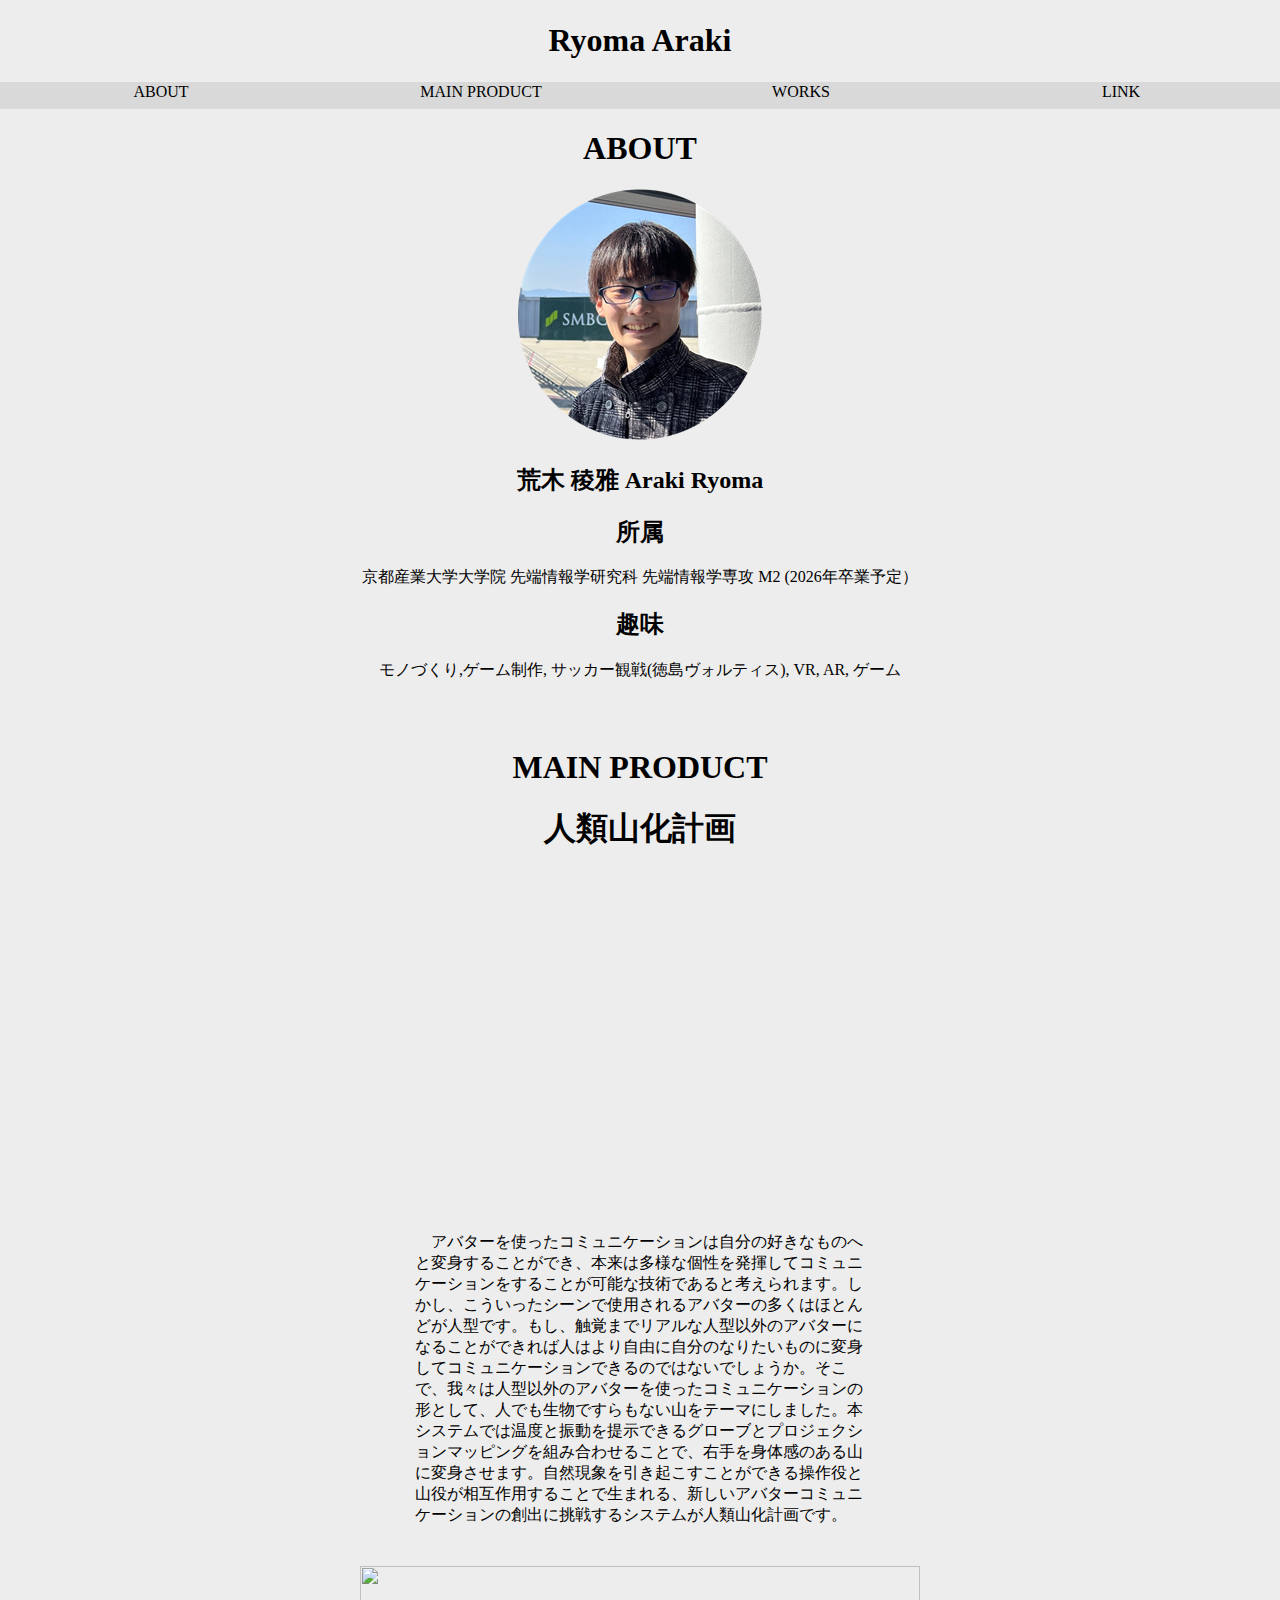
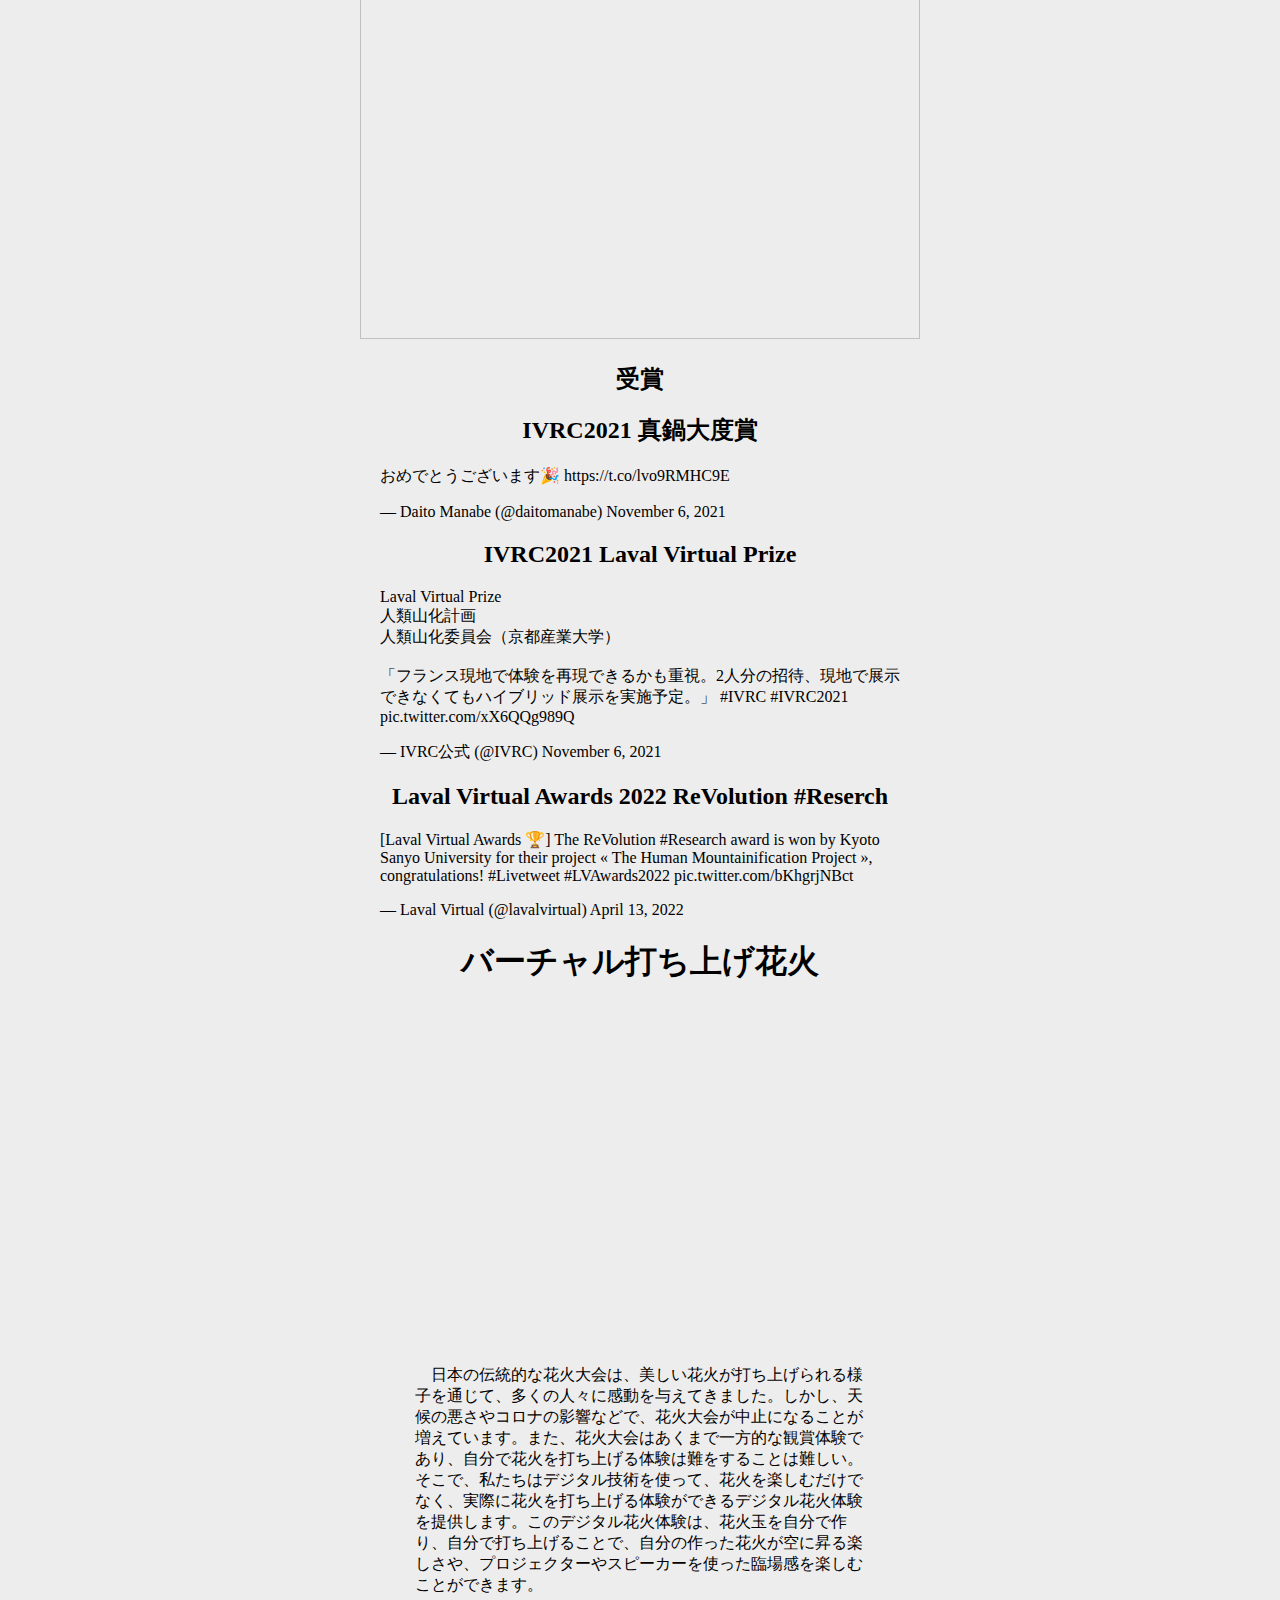
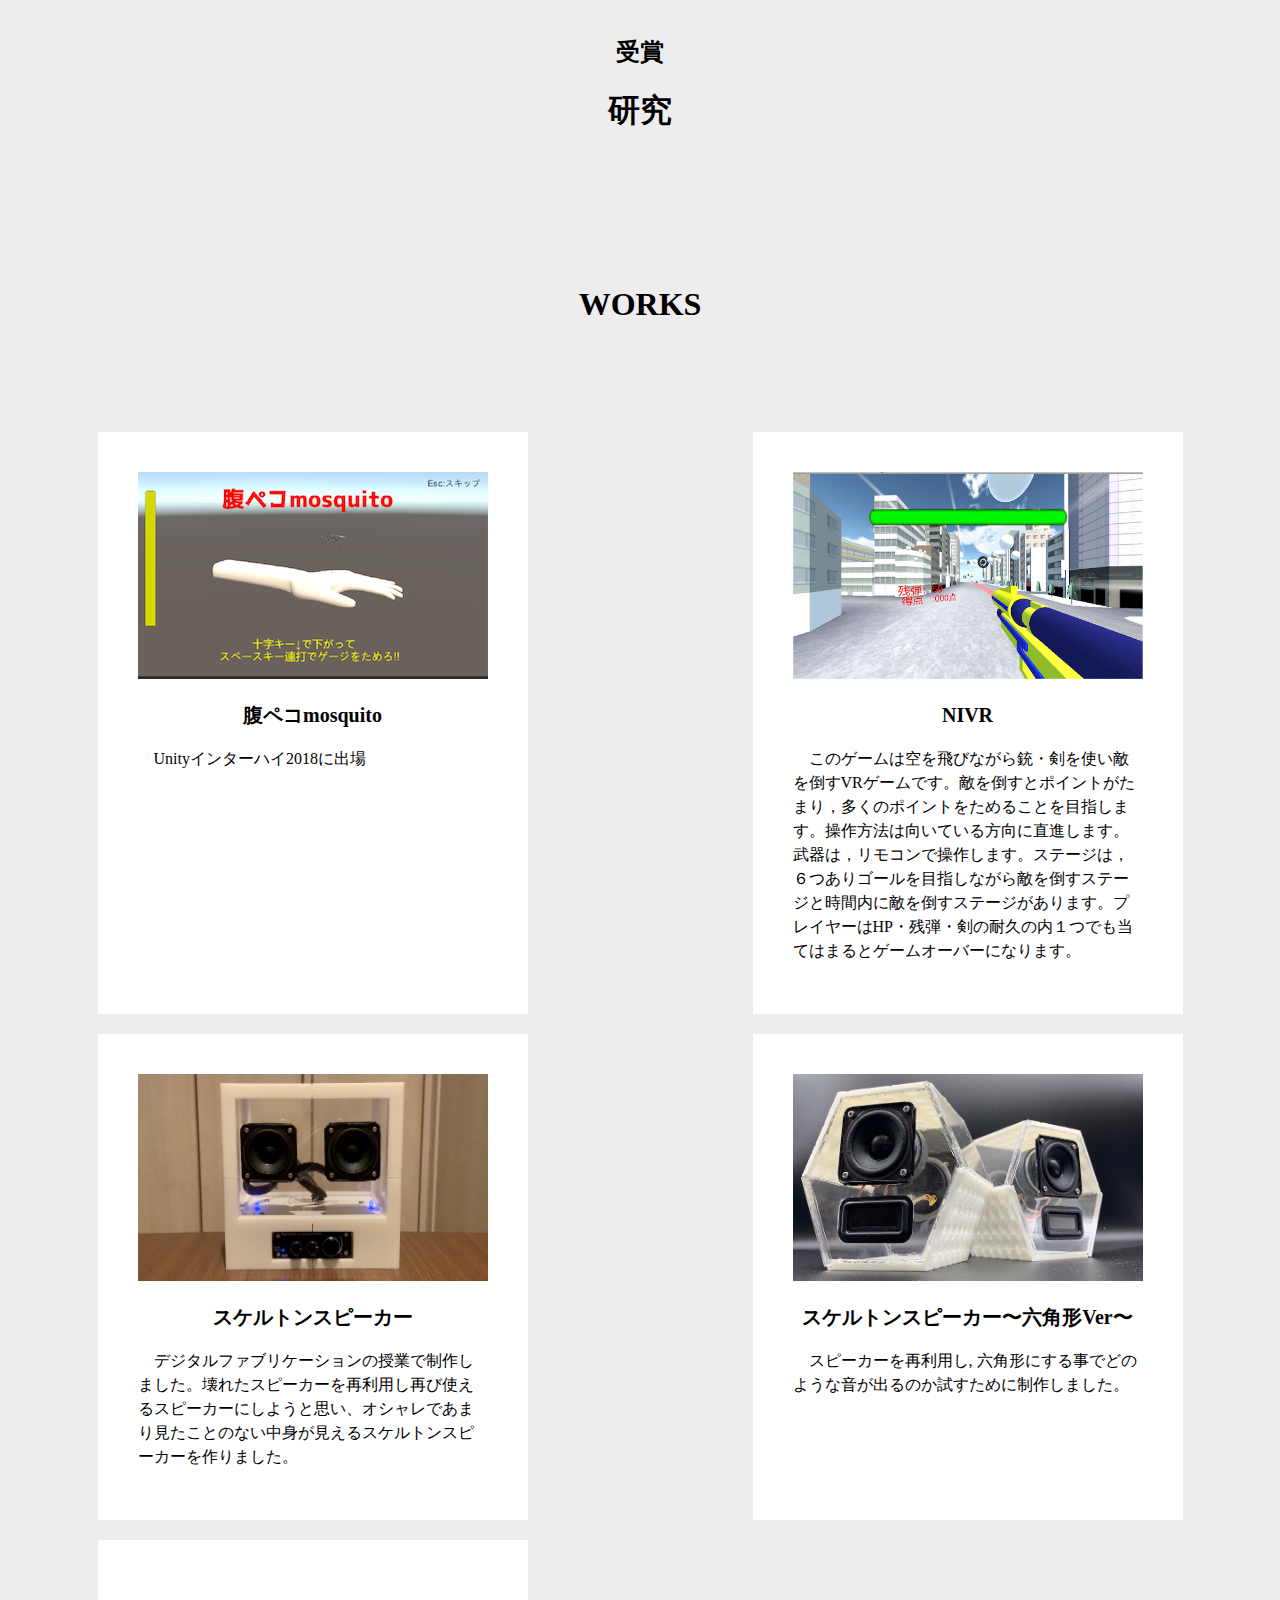
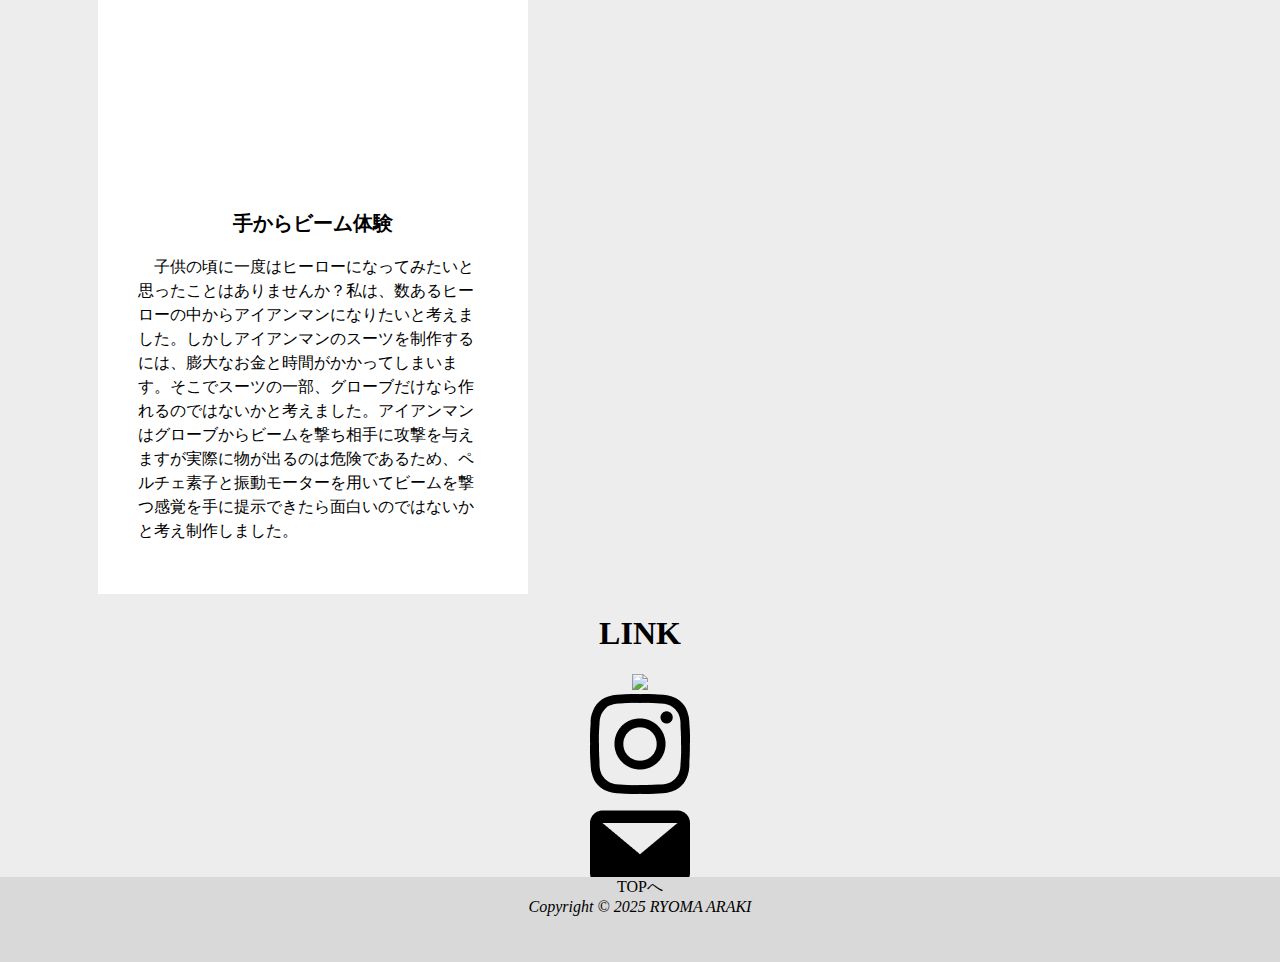
==== commit 10945d7a: "Update index.html" ====
--- a/index.html
+++ b/index.html
@@ -147,7 +147,7 @@
 
         <div id="footer">
             <a href="#" class="top">TOPへ</a>
-            <address>Copyright &copy; 2025Q RYOMA ARAKI</address>
+            <address>Copyright &copy; 2025 RYOMA ARAKI</address>
         </div>
     </div>
 </body>
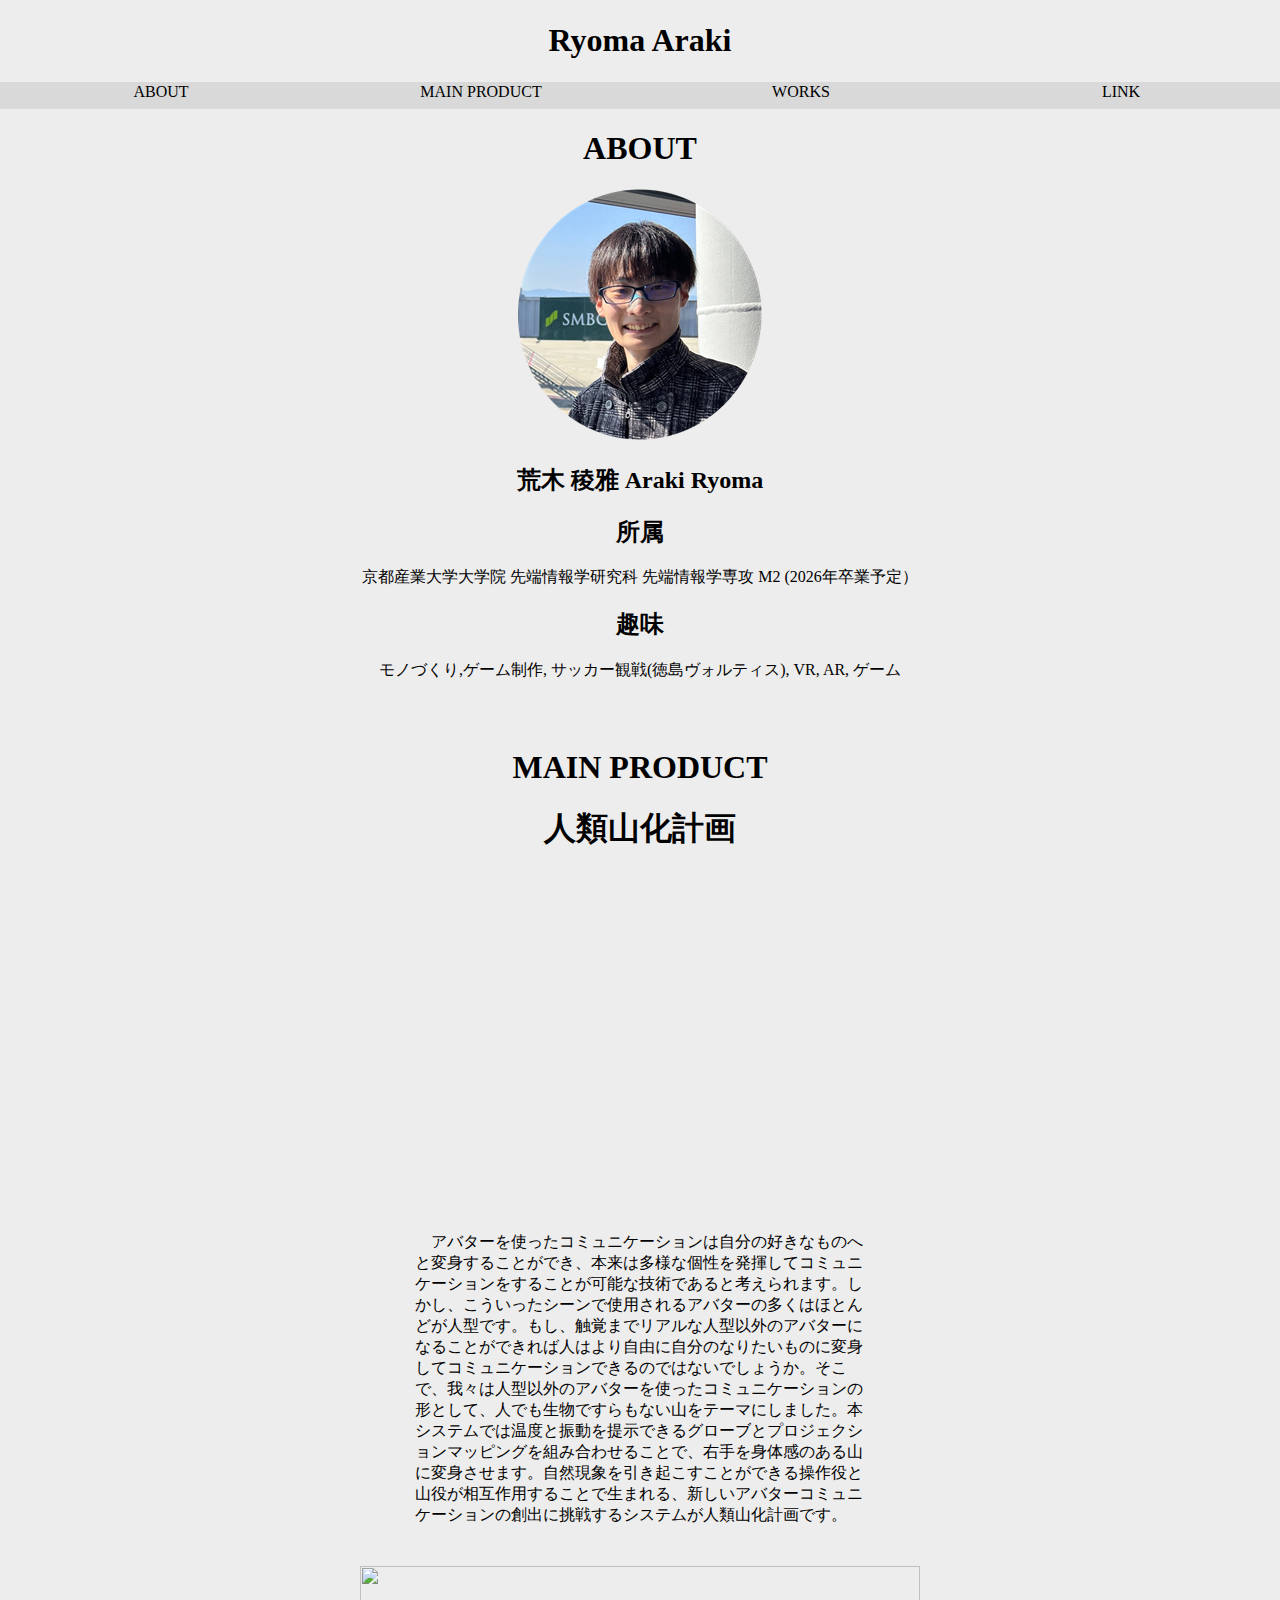
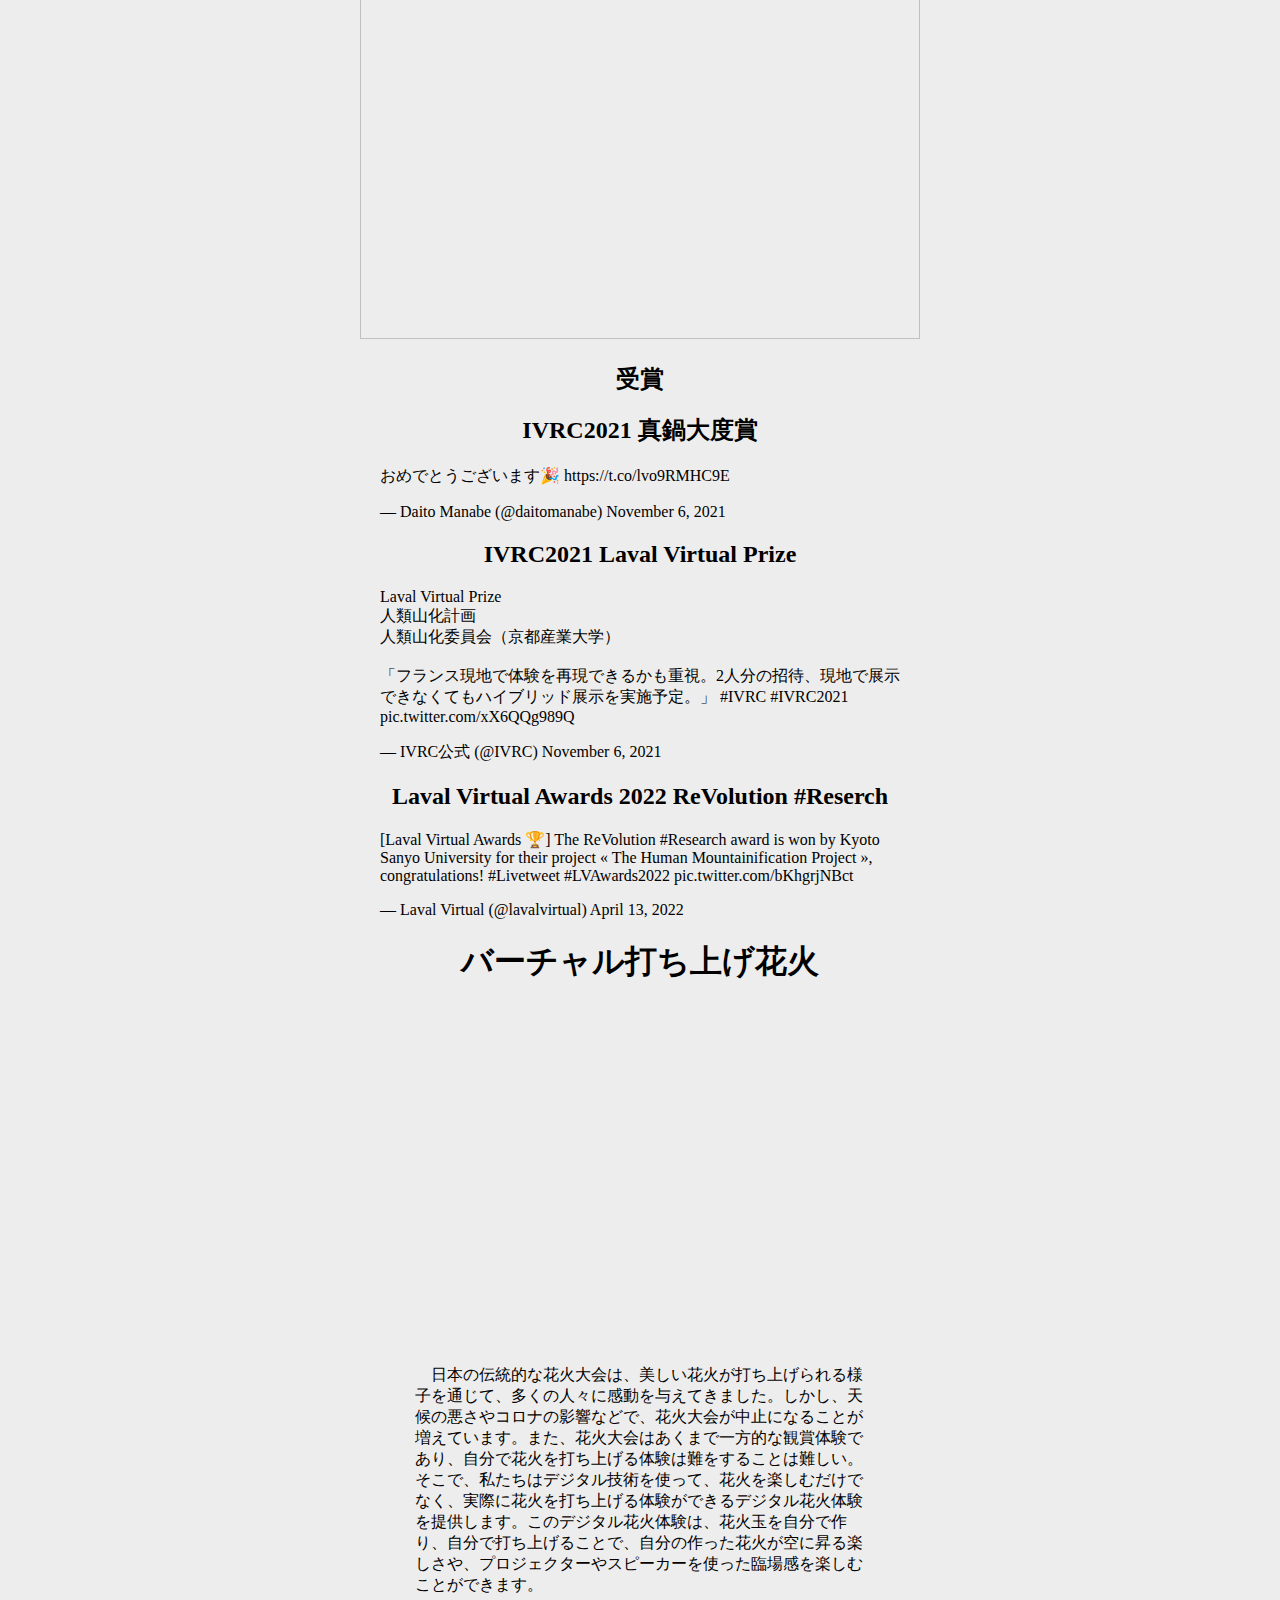
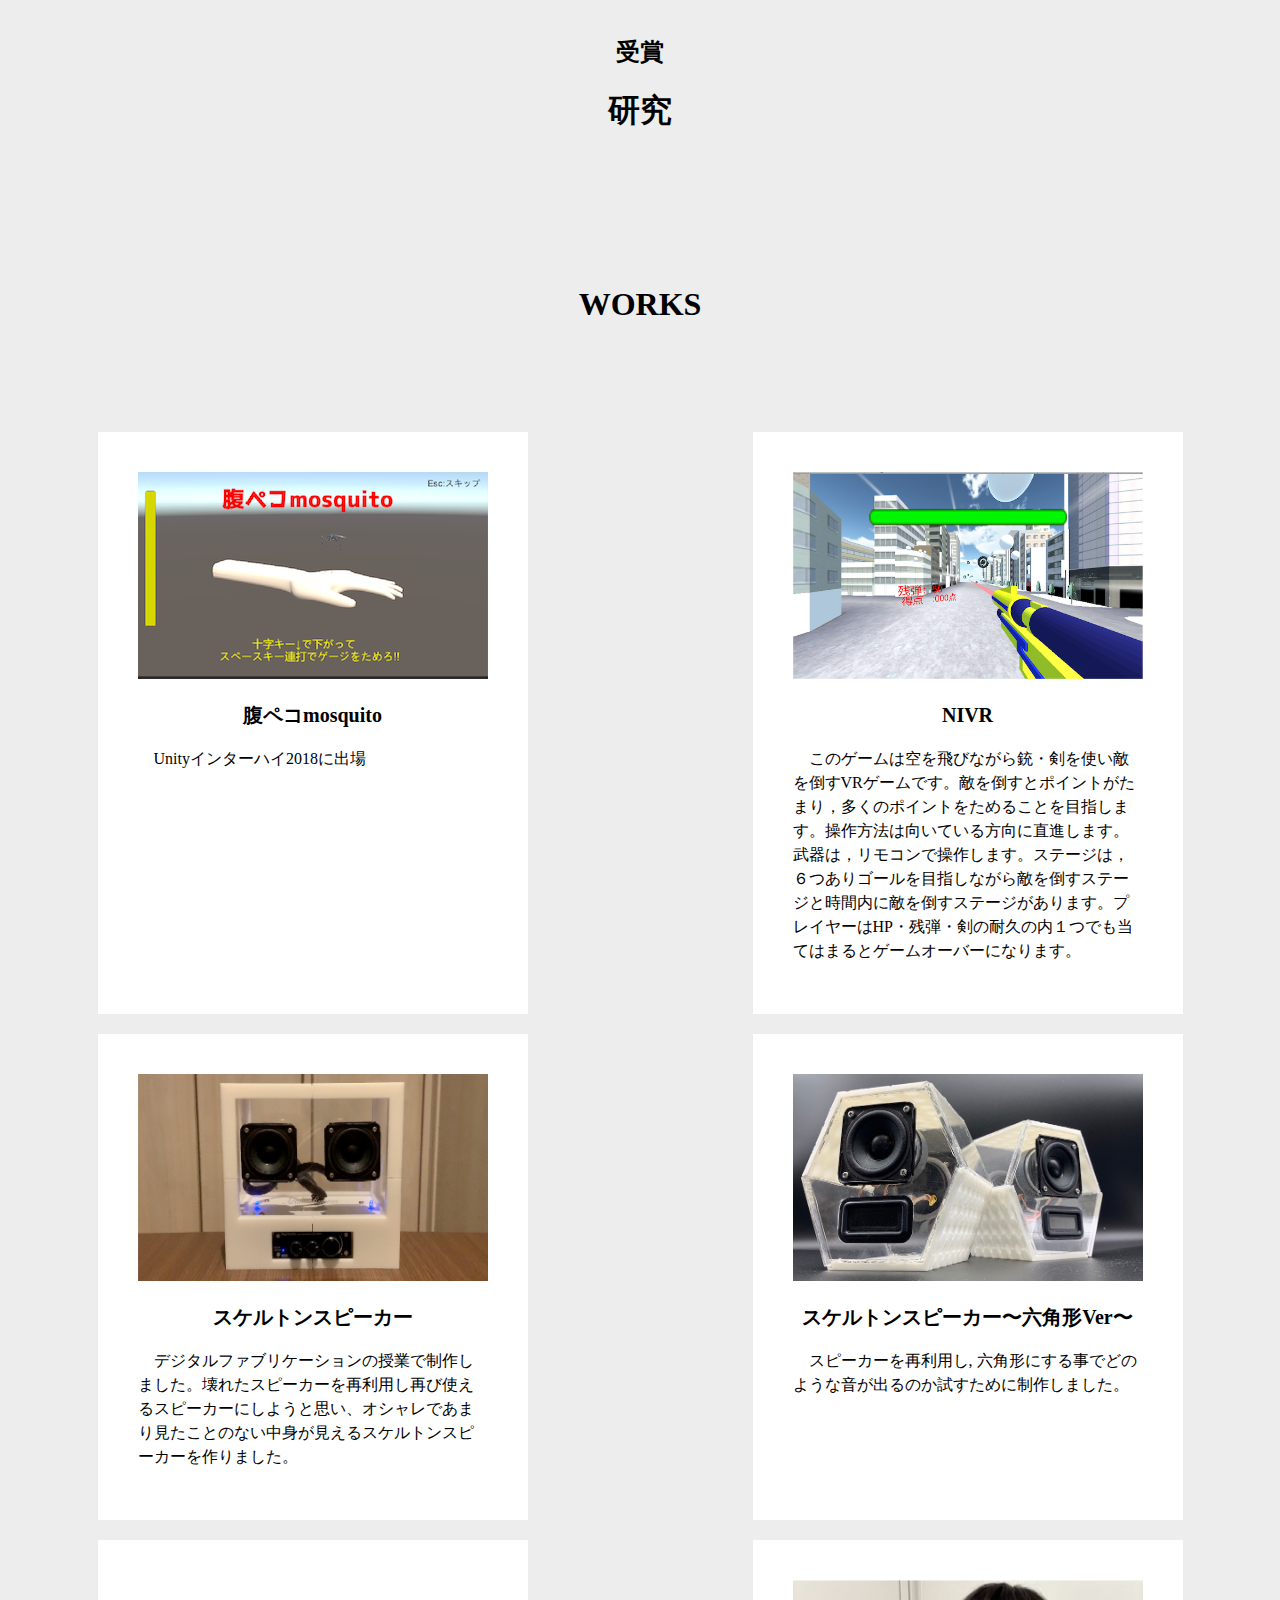
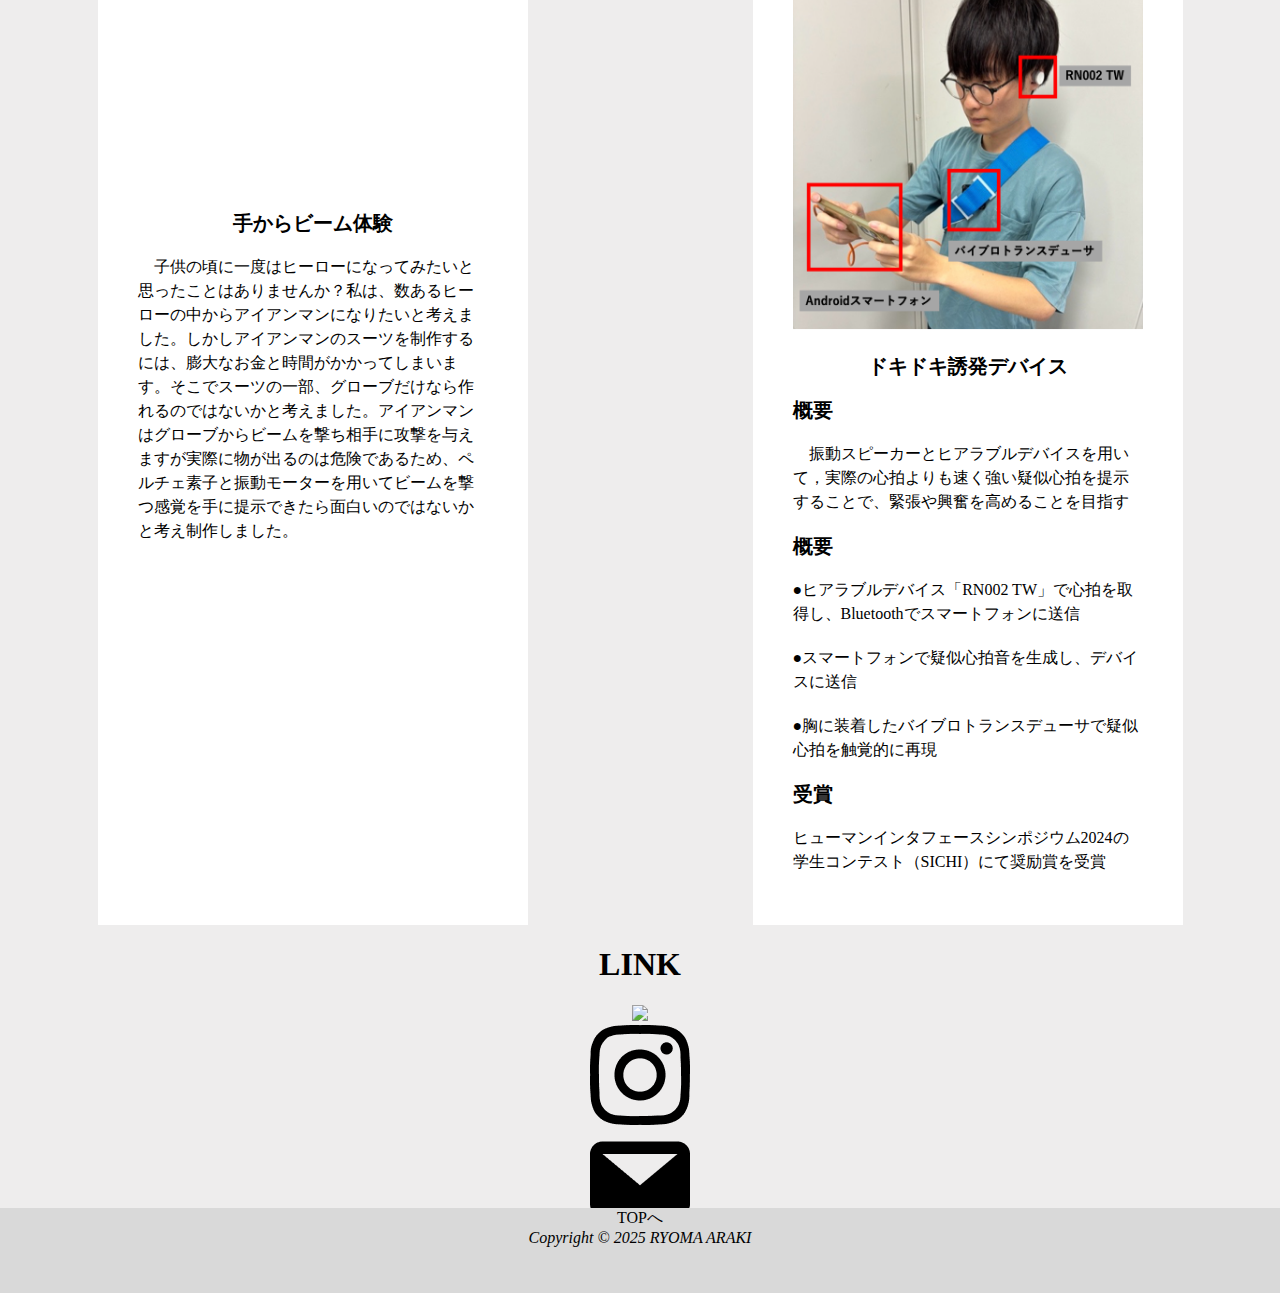
==== commit 3831846b: "Update index.html" ====
--- a/index.html
+++ b/index.html
@@ -125,6 +125,22 @@
                     <p>　子供の頃に一度はヒーローになってみたいと思ったことはありませんか？私は、数あるヒーローの中からアイアンマンになりたいと考えました。しかしアイアンマンのスーツを制作するには、膨大なお金と時間がかかってしまいます。そこでスーツの一部、グローブだけなら作れるのではないかと考えました。アイアンマンはグローブからビームを撃ち相手に攻撃を与えますが実際に物が出るのは危険であるため、ペルチェ素子と振動モーターを用いてビームを撃つ感覚を手に提示できたら面白いのではないかと考え制作しました。</p>
                 </a><!-- /card-content -->
             </div><!-- /card-item -->
+
+            <!-- card-item -->
+            <div class="card-item">            
+                <a class="card-link">
+                    <img sclass="card-img" src="https://ryoma01.github.io/Portfolio/img/SICHI.png" width="350" height="350" alt="">
+                    <h2 class="card-tit">ドキドキ誘発デバイス</h2>
+                    <h3 class="card-tit">概要</h3>
+                    <p>　振動スピーカーとヒアラブルデバイスを用いて，実際の心拍よりも速く強い疑似心拍を提示することで、緊張や興奮を高めることを目指す</p>
+                    <h3 class="card-tit">概要</h3>
+                    <p>●ヒアラブルデバイス「RN002 TW」で心拍を取得し、Bluetoothでスマートフォンに送信</p>
+                    <p>●スマートフォンで疑似心拍音を生成し、デバイスに送信</p>
+                    <p>●胸に装着したバイブロトランスデューサで疑似心拍を触覚的に再現</p>
+                    <h3 class="card-tit">受賞</h3>
+                    <p>ヒューマンインタフェースシンポジウム2024の学生コンテスト（SICHI）にて奨励賞を受賞</p>
+                </a><!-- /card-content -->
+            </div><!-- /card-item -->
             
 
  
